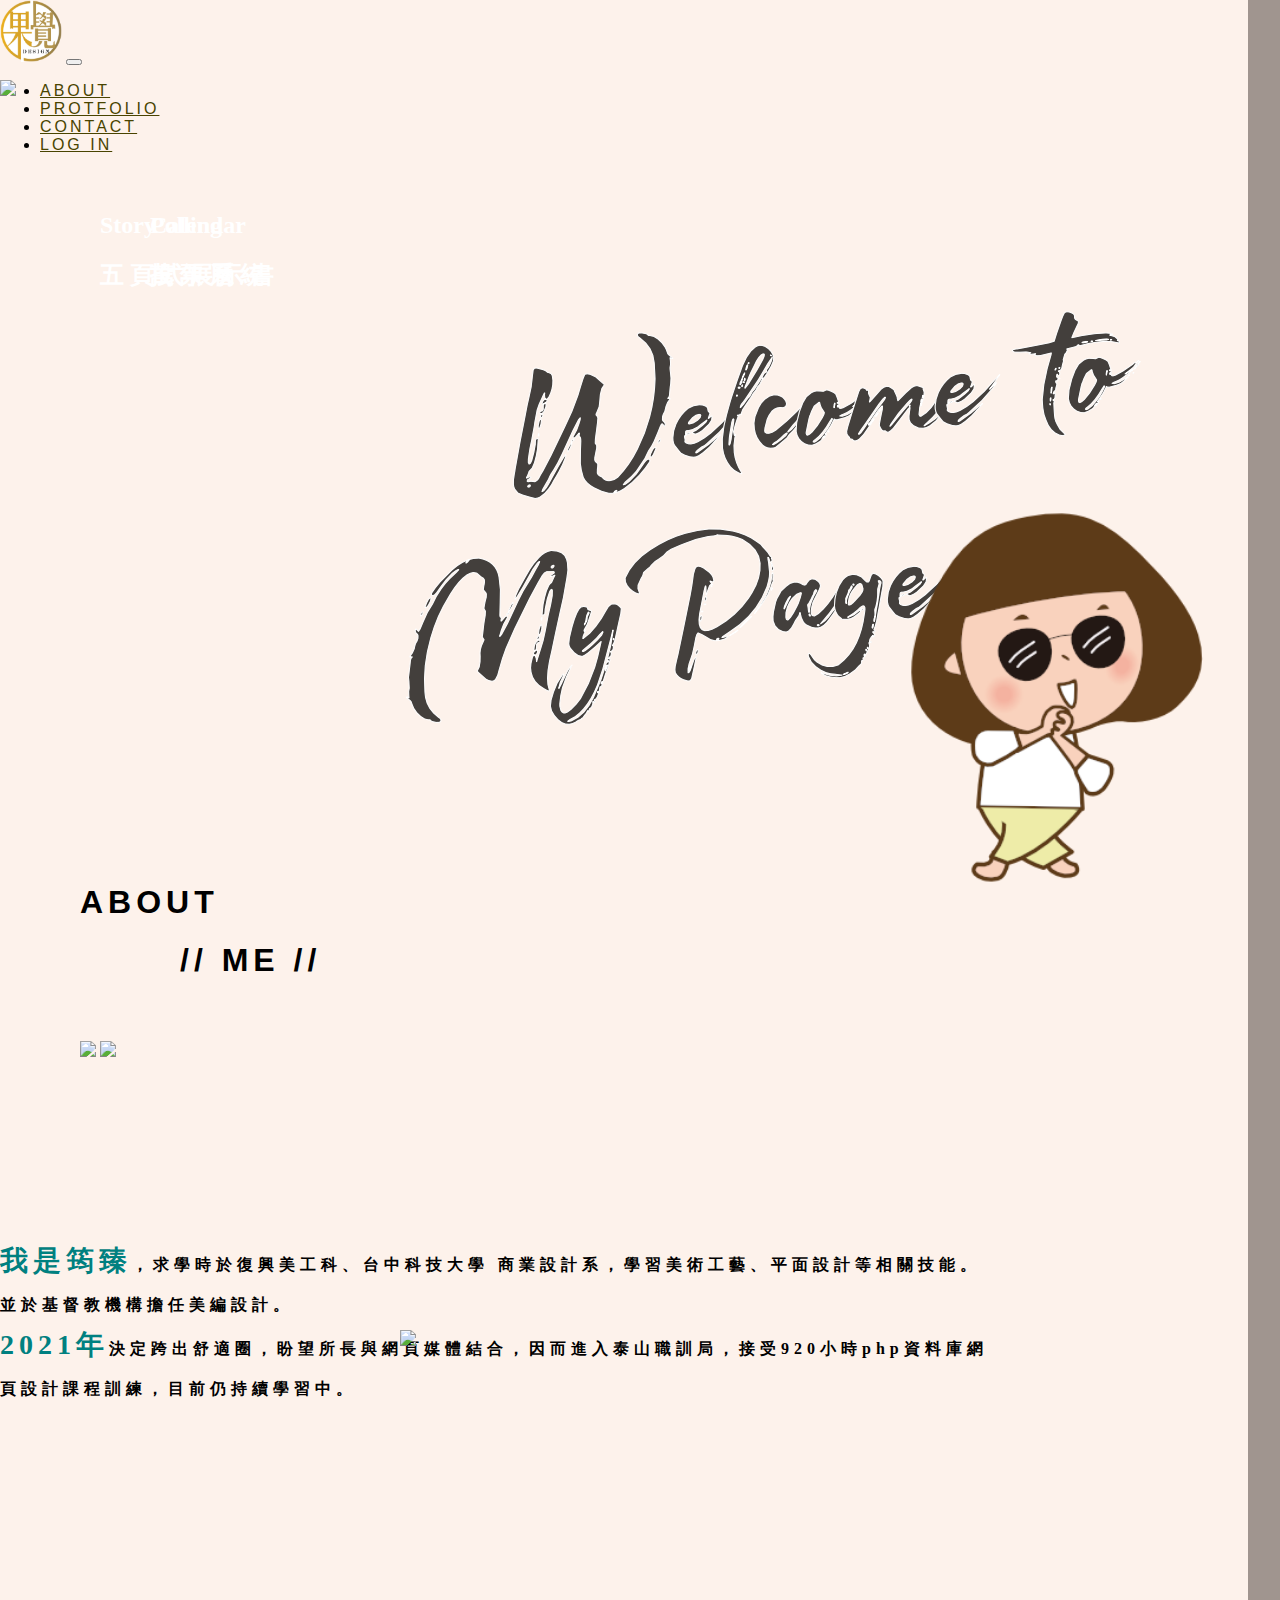
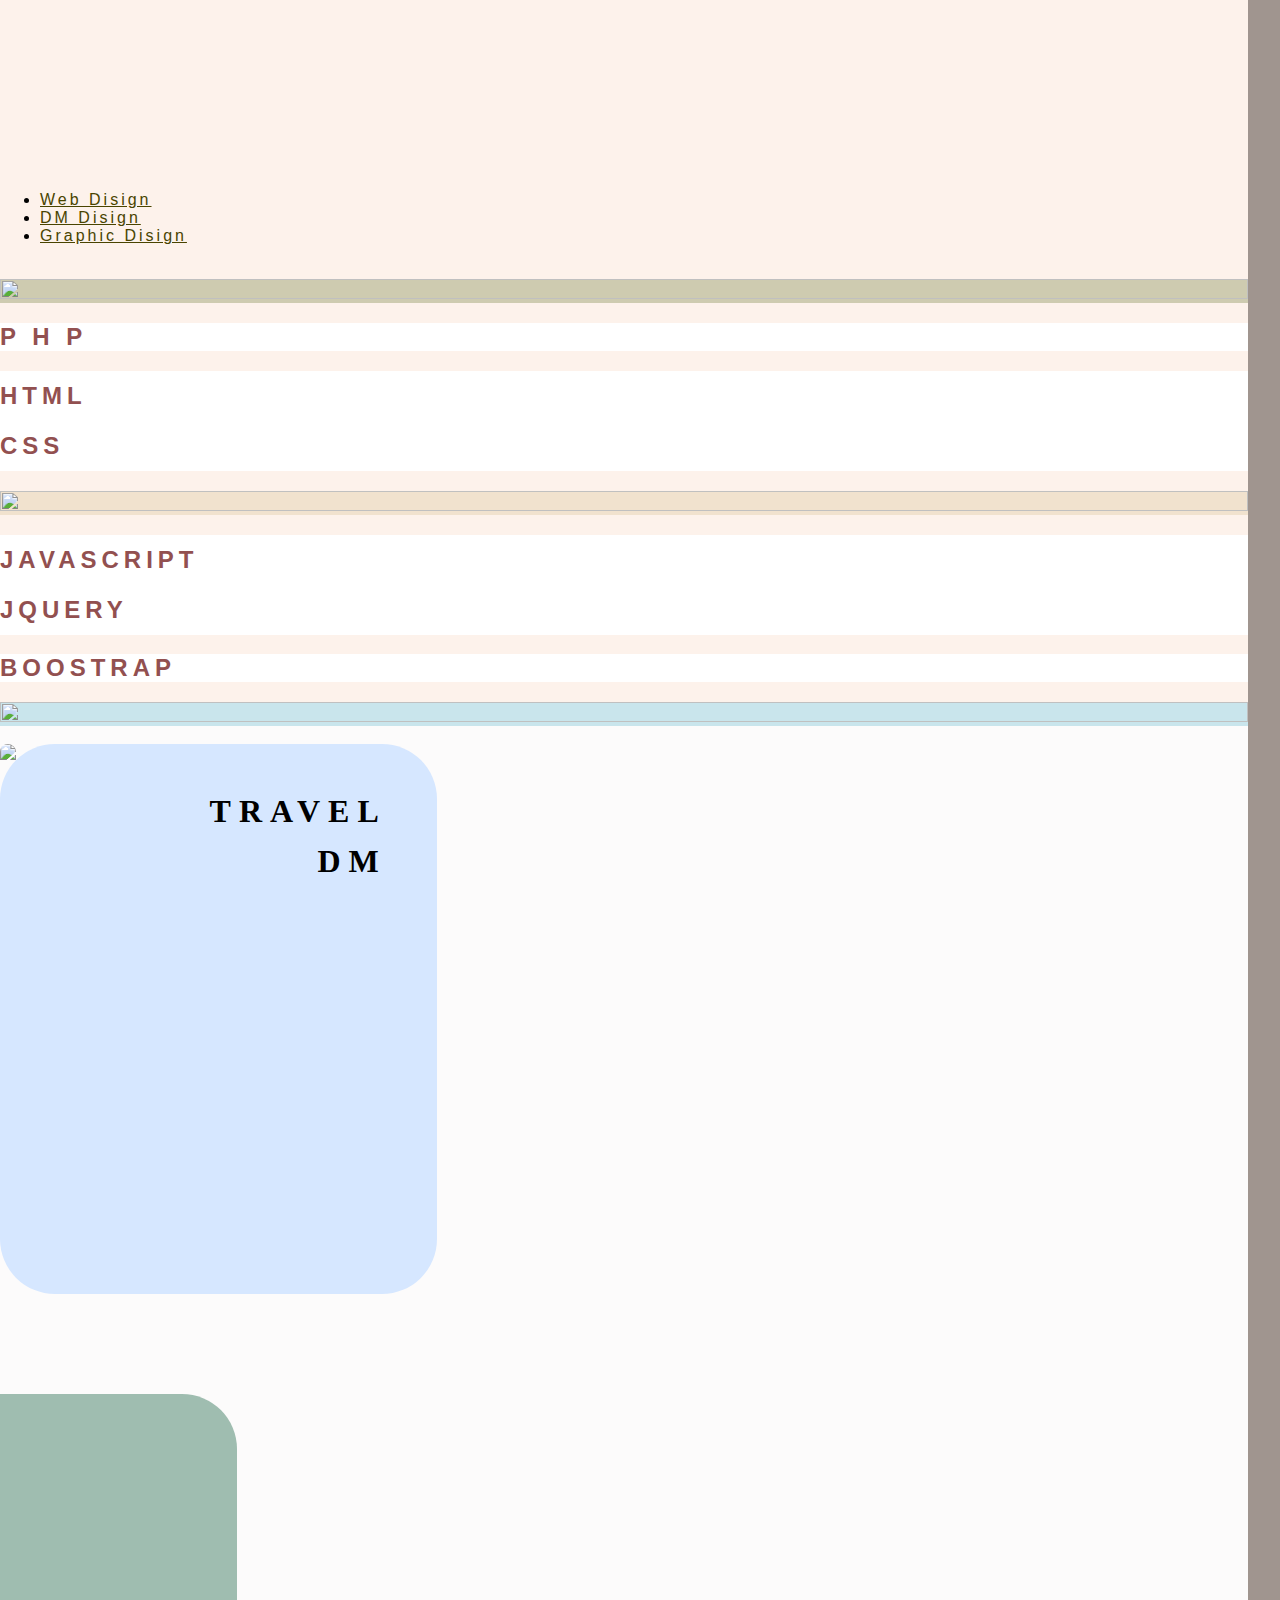
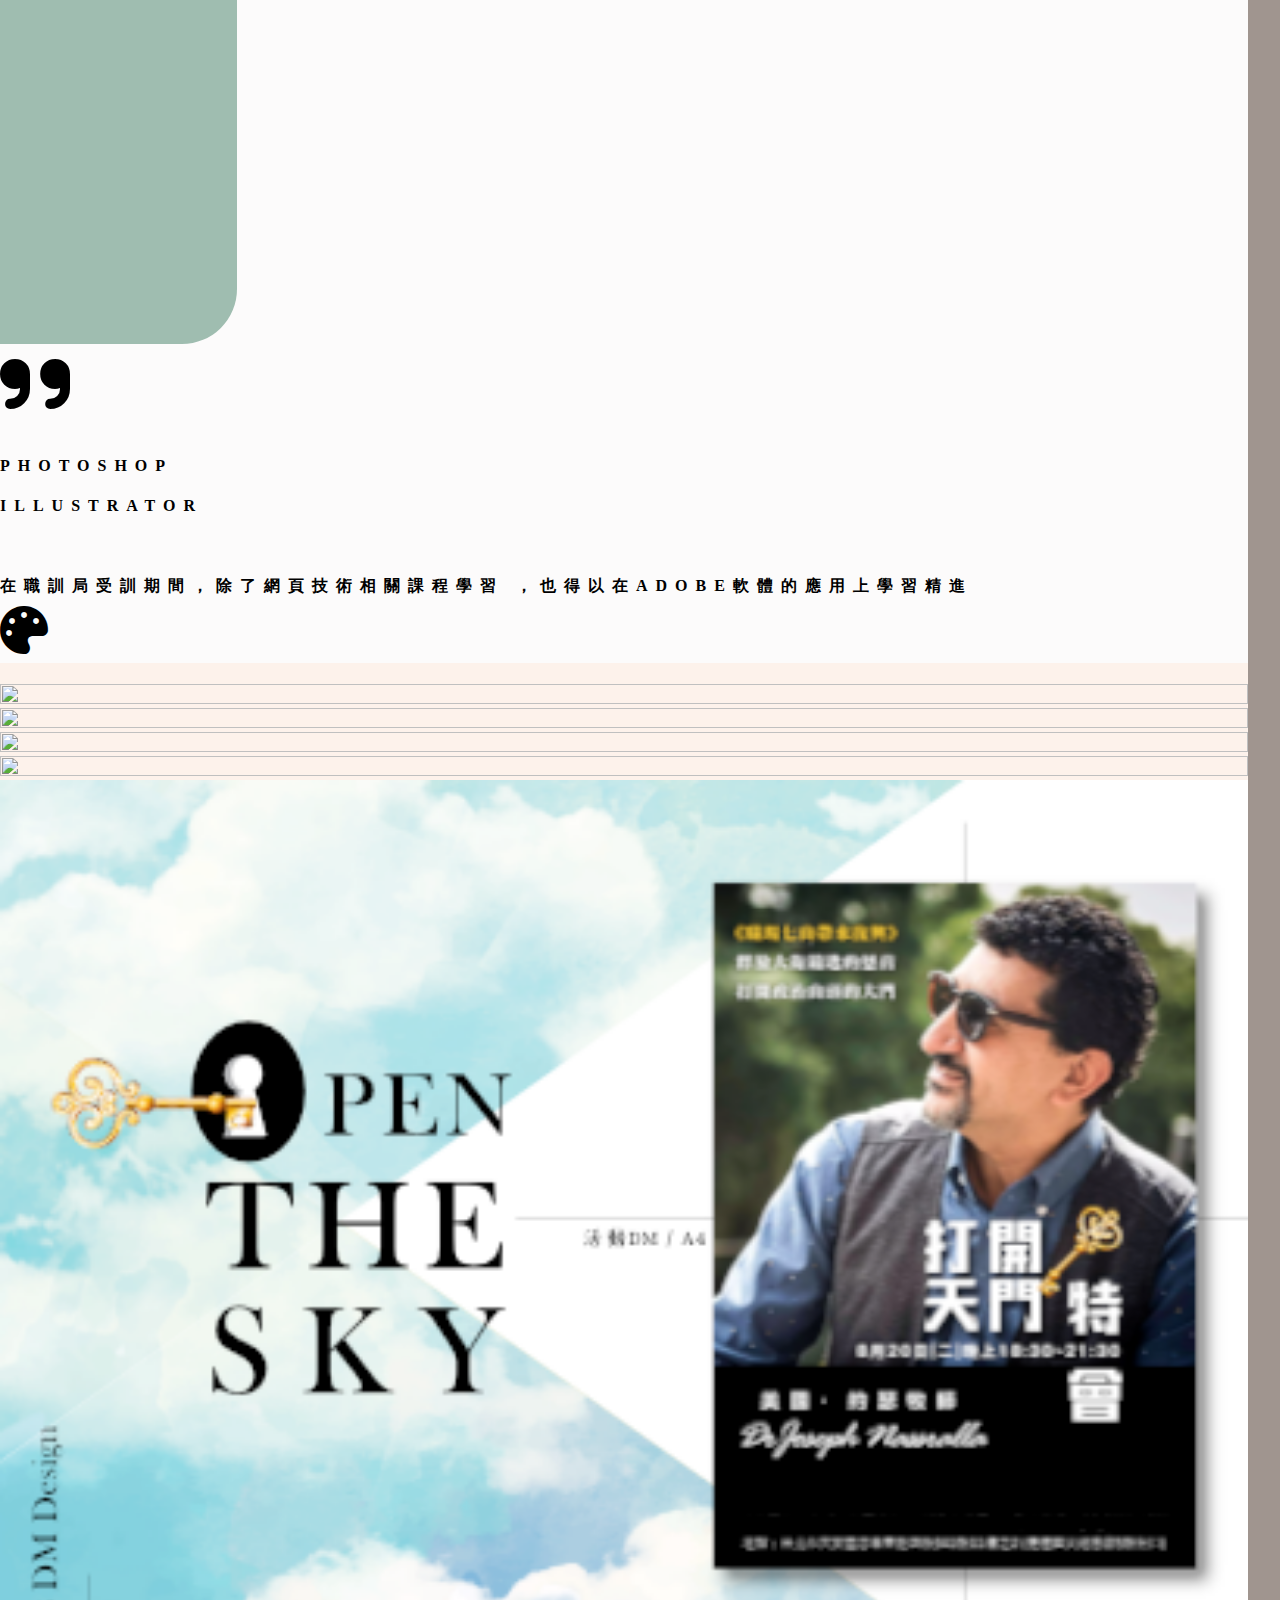
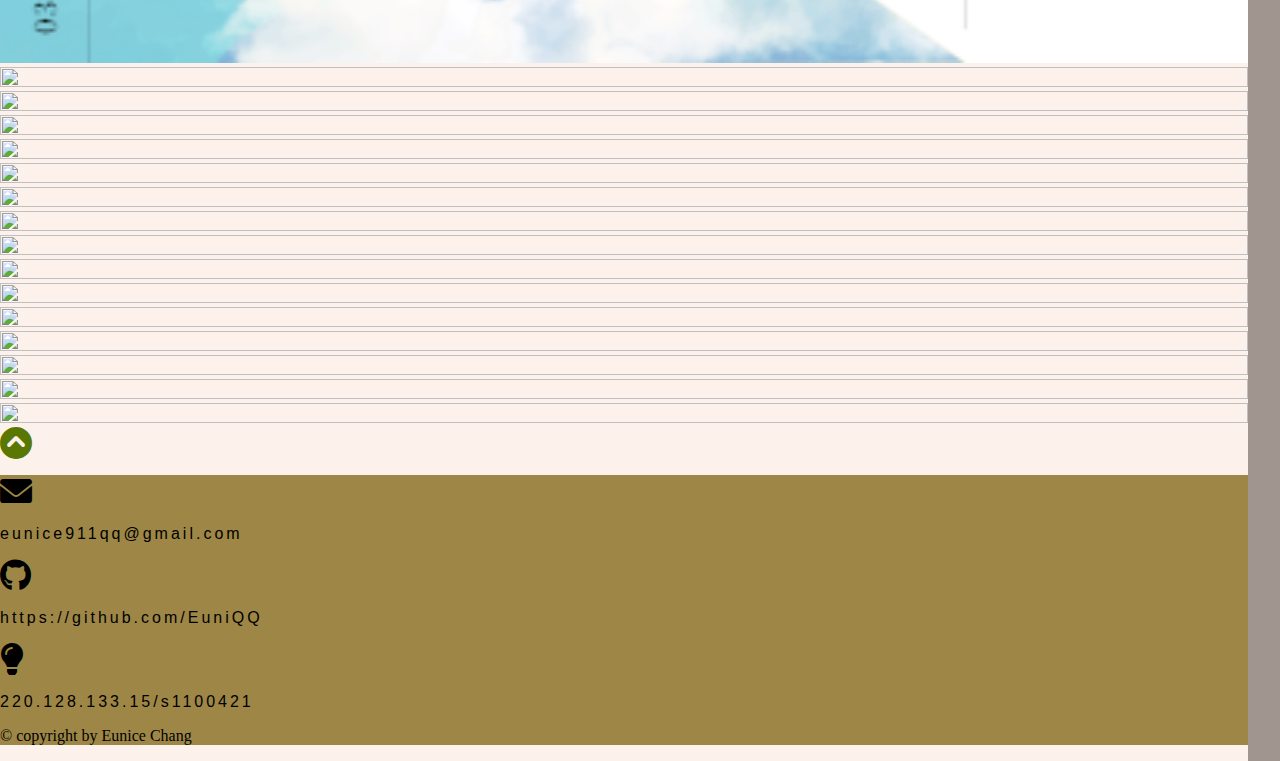
==== index.html @ 5f5f538f "增加class:d-none，改善未hover也會出現文字問題" ====
<!DOCTYPE html>
<html lang="en">

<head>
  <meta charset="UTF-8">
  <meta http-equiv="X-UA-Compatible" content="IE=edge">
  <meta name="viewport" content="width=device-width, initial-scale=1.0">
  <title>BSFEP</title>
  <link rel="stylesheet" href="https://cdn.jsdelivr.net/npm/bootstrap@4.6.1/dist/css/bootstrap.min.css"
    integrity="sha384-zCbKRCUGaJDkqS1kPbPd7TveP5iyJE0EjAuZQTgFLD2ylzuqKfdKlfG/eSrtxUkn" crossorigin="anonymous">
  <link rel="stylesheet" href="https://cdnjs.cloudflare.com/ajax/libs/font-awesome/6.0.0-beta2/css/all.min.css">
  <link rel="stylesheet" href="./style.css">
  <link rel="stylesheet" href="./login.html">

  <style>

  </style>
</head>

<body style="height:5000px;background-color: rgb(160, 149, 143);">
  <main class="mx-auto">
    <div class="container-fruid">
      <!-- nav -->

      <div class="row" id="top">
        <div class="col-12">
          <nav class="navbar navbar-expand-lg navbar-light bg-light" style="height:80px;">
            <img src="./image/logo.png" alt="logo" class="navbar-brand" style="width:5%;">
            <button class="navbar-toggler" type="button" data-toggle="collapse" data-target="#navbarNav"
              aria-controls="navbarNav" aria-expanded="false" aria-label="Toggle navigation">
              <span class="navbar-toggler-icon"></span>
            </button>
            <div class="collapse navbar-collapse" id="navbarNav">
              <ul class="navbar-nav ">
                <li class="nav-item">
                  <a class="nav-link mx-3" href="#aboutMe">ABOUT</a>
                </li>
                <li class="nav-item">
                  <a class="nav-link mx-3" href="#frotfolio">PROTFOLIO</a>
                </li>
                <li class="nav-item">

                  <a id="contect" class="nav-link mx-3" href="#contact">CONTACT</a>
                </li>
                <li class="nav-item">

                  <a class="nav-link mx-3" href="./login.html">LOG IN</a>
                </li>
              </ul>
            </div>
          </nav>
        </div>
      </div>
    </div>
    <!-- nav end -->

    <!-- top img -->
    <div class="container-fruid">
      <div class="row">
        <div class="col-12" style="position:relative; ;">


          <img src="./image/title-2.png" class="title">
          <img src="./image/euniQQ.png" ; style="z-index:1;position:absolute;bottom:-200px;right:-40px;width:35%">

          <img src="./image/bg.svg" style="z-index: 0;width:100%;position:absolute;left:0;">
          <div style="z-index:10;">

          </div>
        </div>
      </div>
    </div>
    <!-- top img end-->

    <!-- about-->
    <!-- 左半邊 -->
    <content class="container-fruid" id="aboutMe">
      <div class="row">
        <div class="col-lg-6 col-md-12 col-sm-12">
          <div style="margin-top:150px;position:relative;">
            <h1 class="aboutTitle" style="padding-left:80px;padding-top:50px">ABOUT</h1>
            <h1 class="aboutTitle" style="padding-left:180px;">// ME //</h1>
            <img src="./image/eunice.png" class="euniImg">
            <img src="./image/dec_3.png" class="aboutImg-3">
            <img src="./image/dec_2.png" class="aboutImg-2">
          </div>
        </div>

        <!-- 右半邊 -->
        <div class="introduce col-lg-6 col-md-12 col-sm-12 mx-auto" style="position:relative; ">
          <div class="textArea bg-white px-5 mx-auto">
            <h4 class="py-5   " style="letter-spacing:5px;line-height:40px;z-index:2; ">
              <strong style="color:teal;font-size:28px">我是筠臻</strong>，求學時於復興美工科、台中科技大學
              商業設計系，學習美術工藝、平面設計等相關技能。並於基督教機構擔任美編設計。<br>
               <strong style="color:teal;font-size:28px">2021年</strong>決定跨出舒適圈，盼望所長與網頁媒體結合，因而進入泰山職訓局，接受920小時php資料庫網頁設計課程訓練，目前仍持續學習中。
            </h4>
            <img src="./image/dec_1.png" class="aboutImg-1" style="z-index:1;">
          </div>
        </div>
      </div>
      </div>
    </content>

    <!--  about end-->


    <!-- Tabs -->
    <div>
      <ul id="frotfolio" class="nav nav-tabs justify-content-around " style='position:relative;z-index:2'>
        <!-- page-1 -->
        <li class="nav-item">
          <a class="nav-link active" data-toggle="tab" href="#page1">Web Disign</a>
          <!-- active是預設顯示頁，tab的a tag要加，下面tab-content的地方也要加 -->
        </li>

        <!-- page-2-products -->
        <li class="nav-item">
          <a class="nav-link" data-toggle="tab" href="#page2">DM Disign</a>
        </li>

        <!-- page-3-Graphic Disign -->
        <li class="nav-item">
          <a class="nav-link" data-toggle="tab" href="#page3">Graphic Disign</a>
        </li>

      </ul>
      <!-- Tabs end -->


      <content class="tab-content">
        <!-- frotfolio -->
        <!-- page 1 網頁設計 -->
        <div id="page1" class="container-fruid tab-pane active"><br>

          <div class="row">
            <!-- 第一層 -->
            <div class="col-md-4 col-sm-6 p-0 ">
              <a href="http://220.128.133.15/s1100421/calendar/index.php?">
                <h2 class="imgTitle text-center font-weight-bold mx-auto d-none">Calendar <br>萬 年 曆</h2>
                <img src="./image/calendar.png" class="imgDark ptfloImg" style="background-color:rgb(206, 203, 176)">
              </a>
            </div>
            <div class="pfloText col-md-4 col-sm-6 p-0 d-flex align-items-center justify-content-center">
              <h2 class="text-center font-weight-bold ">P H P</h3>
            </div>
            <div class="col-md-4 col-sm-0 p-0" style="background-color:rgb(240, 234, 222);">

            </div>
          </div>

          <div class="row">
            <!-- 第二層 -->
            <div class="pfloText col-md-4 col-sm-6 p-0 d-flex align-items-center justify-content-center">
              <h2 class=" text-left font-weight-bold" style="line-height: 50px;">HTML<br>CSS</h2>
            </div>
            <div class="col-md-4 col-sm-6 p-0 ">
              <a href="http://220.128.133.15/s1100421/polling/index.php">
                <h2 class="imgTitle text-center font-weight-bold d-none">Polling<br>投 票 系 統</h2>
                <img src="./image/polling.png" class="imgDark ptfloImg">
              </a>
            </div>
            <div class="pfloText col-md-4 col-sm-6 p-0 d-flex align-items-center justify-content-center">
              <h2 class=" text-right font-weight-bold" style="line-height: 50px;">JAVASCRIPT<br>JQUERY
              </h2>
            </div>
          </div>
      </content>

      <div class="row  ">
        <!-- 第三層 -->
        <div class="col-md-4 col-sm-12 p-0" style="background-color:#e1e2b5;"></div>

        <div class="pfloText col-md-4 col-sm-6 p-0 d-flex align-items-center justify-content-center">
          <h2 class="text-center font-weight-bold ">BOOSTRAP</h2>
        </div>

        <div class="col-md-4 col-sm-6 p-0" style="background-color:rgb(255, 255, 255);">
          <a href="http://220.128.133.15/s1100421/story/index.php?page=1&language=Chinese">
            <h2 class="imgTitle text-center font-weight-bold d-none" style="left: 100px;">Story<br>五 頁 式 展 示 書</h2>
            <img src="./image/story.png" class="imgDark ptfloImg" style="background-color:rgb(201, 229, 236)">
          </a>
        </div>
      </div>
    </div>

    <!-- page 1 網頁設計 end-->




    <!--page 2 影像課DM -->
    <div id="page2" class="container-fruid tab-pane fabe py-5" style="background-color: rgb(252, 251, 251);"><br>
      <div class="row" style="justify-content:space-evenly;">

        <div id="psImg-1" class="col-lg-3 col-md-6 col-sm-12 p-0 ">
          <a href="http://220.128.133.15/s1100421/travel_DM.jpg">
            <img src="./image/travelDM.png" style="width:100%;border-radius: 55px  55px 0 0 ;">
          </a>
          <h3 class="ps1text mt-2 p-5">TRAVEL <br>DM </h3>
        </div>


        <!-- <h1>2022</h1> -->
        <div id="psImg-2" class=" col-lg-3 col-md-6 col-sm-12 p-0 md-5" style="overflow: hidden;">
          <a href="http://220.128.133.15/s1100421/2022_calendar.jpg">
            <img src="./image/2022calendar.png" style="width:100%;margin-bottom:0px;">
            <h4 class="text-white mt-3 mx-5 ">2 0 2 2 <br> C A L E N D A R</h4>
          </a>
        </div>

        <div id="psImg-3" class="col-lg-3 col-md-6 col-sm-12">
          <i class="fas fa-quote-right fa-5x" mb-2></i>
          <h4 style="letter-spacing: 8px;line-height: 40px;">PHOTOSHOP <br>ILLUSTRATOR <br><br>在職訓局受訓期間，除了網頁技術相關課程學習
            ，也得以在ADOBE軟體的應用上學習精進<br><i class="fas fa-palette fa-3x float-right"></i></h4>
        </div>

      </div>
    </div>
    <!-- page 2 end -->


    <!-- page 3 -->
    <!-- 第一排 -->

    <div id="page3" class="container-gruid tab-pane fabe">
      <div class="row">
        <div class="col-lg-3 col-md-4 col-sm-6 mt-5 mx-auto">
          <a data-fancybox="gallery" href="./image/0_lg.jpg"><img src="./image/0.png" class="p3Img"></a>
        </div>

        <div class="col-lg-3 col-md-4 col-sm-6 mt-5 mx-auto">
          <a data-fancybox="gallery" href="./image/1_lg.png"><img src="./image/1.png" class="p3Img"></a>
        </div>

        <div class="col-lg-3 col-md-4 col-sm-6 mt-5 mx-auto">
          <a data-fancybox="gallery" href="./image/2_lg.png"><img src="./image/2.png" class="p3Img"></a>
        </div>

        <div class="col-lg-3 col-md-4 col-sm-6 mt-5 mx-auto">
          <a data-fancybox="gallery" href="./image/3_lg.png"><img src="./image/3.png" class="p3Img"></a>
        </div>

        <!-- 第二排 -->
        <div class="col-lg-3 col-md-4 col-sm-6 mt-5 mx-auto">
          <a data-fancybox="gallery" href="./image/4(2)_lg.png"><img src="./image/4(2).png" class="p3Img"></a>
        </div>

        <div class="col-lg-3 col-md-4 col-sm-6 mt-5 mx-auto">
          <a data-fancybox="gallery" href="./image/4_lg.png"><img src="./image/4.png" class="p3Img"></a>
        </div>


        <div class="col-lg-3 col-md-4 col-sm-6 mt-5 mx-auto">
          <a data-fancybox="gallery" href="./image/4-3_lg.png"><img src="./image/4-3.png" class="p3Img"></a>
        </div>

        <div class="col-lg-3 col-md-4 col-sm-6 mt-5 mx-auto">
          <a data-fancybox="gallery" href="./image/4-4_lg.png"><img src="./image/4-4.png" class="p3Img"></a>
        </div>

        <!-- 第三排 -->
        <div class="col-lg-3 col-md-4 col-sm-6 mt-5 mx-auto">
          <a data-fancybox="gallery" href="./image/5_lg.png"><img src="./image/5.png" class="p3Img"></a>
        </div>


        <div class="col-lg-3 col-md-4 col-sm-6 mt-5 mx-auto">
          <a data-fancybox="gallery" href="./image/6_lg.png"><img src="./image/6.png" class="p3Img"></a>
        </div>


        <div class="col-lg-3 col-md-4 col-sm-6 mt-5 mx-auto">
          <a data-fancybox="gallery" href="./image/7_lg.png"><img src="./image/7.png" class="p3Img"></a>
        </div>


        <div class="col-lg-3 col-md-4 col-sm-6 mt-5 mx-auto">
          <a data-fancybox="gallery" href="./image/8_lg.png"><img src="./image/8.png" class="p3Img"></a>
        </div>

        <!-- 第四排 -->

        <div class="col-lg-3 col-md-4 col-sm-6 mt-5 mx-auto">
          <a data-fancybox="gallery" href="./image/9_lg.png"><img src="./image/9.png" class="p3Img"></a>
        </div>


        <div class="col-lg-3 col-md-4 col-sm-6 mt-5 mx-auto">
          <a data-fancybox="gallery" href="./image/10_lg.png"><img src="./image/10.png" class="p3Img"></a>
        </div>


        <div class="col-lg-3 col-md-4 col-sm-6 mt-5 mx-auto">
          <a data-fancybox="gallery" href="./image/11_lg.png"><img src="./image/11.png" class="p3Img"></a>
        </div>

        <!-- 第五排 -->
        <div class="col-lg-3 col-md-4 col-sm-6 mt-5 mx-auto">
          <a data-fancybox="gallery" href="./image/12_lg.png"><img src="./image/12.png" class="p3Img"></a>
        </div>

        <div class="col-lg-3 col-md-4 col-sm-6 mt-5 mx-auto">
          <a data-fancybox="gallery" href="./image/13_lg.png"><img src="./image/13.png" class="p3Img"></a>
        </div>

        <div class="col-lg-3 col-md-4 col-sm-6 mt-5 mx-auto">
          <a data-fancybox="gallery" href="./image/14_lg.png"><img src="./image/14.png" class="p3Img"></a>
        </div>

        <div class="col-lg-3 col-md-4 col-sm-6 mt-5 mx-auto">
          <a data-fancybox="gallery" href="./image/15_lg.png"><img src="./image/15.png" class="p3Img"></a>
        </div>

        <div class="col-lg-3 col-md-4 col-sm-6 mt-5 mx-auto">
          <a data-fancybox="gallery" href="./image/16_lg.png"><img src="./image/16.png" class="p3Img"></a>
        </div>

      </div>
    </div>

    <!-- page3 end -->
    </div>
    <!-- top button -->
    <div class="container">
      <div class="row">
        <a href="#top" class="col-12 text-center font-weight-bold mt-5"
          style="text-align:center;color:rgb(90, 120, 1)"><i class="arrow fas fa-chevron-circle-up fa-2x"></i></a>

      </div>
    </div>
    <!-- top button end -->


    <!-- footer -->

    <footer id="contact" class="row mt-5 pt-5 text-white" style="background-color:rgb(158, 135, 70)">


      <div class="contactIfo text-center col-lg-4 ">
        <p><i class="fas fa-envelope fa-2x"></i><br><br>eunice911qq@gmail.com</p>
      </div>

      <div class="contactIfo text-center col-lg-4">
        <p><i class="fab fa-github fa-2x"></i><br><br>https://github.com/EuniQQ</p>
      </div>

      <div class="contactIfo text-center col-lg-4">
        <p><i class="fas fa-lightbulb fa-2x"></i><br><br>220.128.133.15/s1100421</p>
      </div>

      <!-- copyright -->
      <div class="col-12 mt-5 py-2 ">
        <p class=" text-center ">&copy; copyright by Eunice Chang</p>
      </div>
      <!-- </div> -->
    </footer>

    <!-- 燈箱效果 -->
    <script src="//code.jquery.com/jquery-3.3.1.min.js"></script>
    <link rel="stylesheet" href="https://cdn.jsdelivr.net/gh/fancyapps/fancybox@3.5.7/dist/jquery.fancybox.min.css" />
    <script src="https://cdn.jsdelivr.net/gh/fancyapps/fancybox@3.5.7/dist/jquery.fancybox.min.js"></script>

    <script src="https://cdn.jsdelivr.net/npm/jquery@3.5.1/dist/jquery.slim.min.js"
      integrity="sha384-DfXdz2htPH0lsSSs5nCTpuj/zy4C+OGpamoFVy38MVBnE+IbbVYUew+OrCXaRkfj"
      crossorigin="anonymous"></script>
    <script src="https://cdn.jsdelivr.net/npm/popper.js@1.16.1/dist/umd/popper.min.js"
      integrity="sha384-9/reFTGAW83EW2RDu2S0VKaIzap3H66lZH81PoYlFhbGU+6BZp6G7niu735Sk7lN"
      crossorigin="anonymous"></script>
    <script src="https://cdn.jsdelivr.net/npm/bootstrap@4.6.1/dist/js/bootstrap.min.js"
      integrity="sha384-VHvPCCyXqtD5DqJeNxl2dtTyhF78xXNXdkwX1CZeRusQfRKp+tA7hAShOK/B/fQ2"
      crossorigin="anonymous"></script>

    <script>

      $(document).ready(function () {
        $(".nav-tabs a").click(function () {
          $(this).tab('show');
        });

        $(".nav-link").on('click', function () {
          $('a').removeClass('active');
          $(this).addClass('active');
        })


        $('.imgDark').on('mouseover', function () {
          $(this).siblings('.imgTitle').removeClass('d-none');
          $(this).siblings('.imgTitle').addClass('d-1');
        })

        $(".imgDark").on("mouseout", function () {
          $(this).siblings('.imgTitle').addClass('d-none');
          $(this).siblings('.imgTitle').removeClass('d-1');
        })

        

        // const psImages = [
        //   { "id": "1", "src": "./image/0.png", },
        //   { "id": "2", "src": "./image/1.png", },
        //   { "id": "3", "src": "./image/2.png", },
        //   { "id": "4", "src": "./image/3.png", },
        //   { "id": "5", "src": "./image/4.png", },
        //   { "id": "6", "src": "./image/5.png", },
        //   { "id": "7", "src": "./image/6.png", },
        //   { "id": "8", "src": "./image/7.png", },
        //   { "id": "9", "src": "./image/8.png", },
        //   { "id": "10", "src": "./image/9.png", },
        //   { "id": "11", "src": "./image/10.png", },
        //   { "id": "12", "src": "./image/11.png", },
        //   { "id": "13", "src": "./image/12.png", },
        //   { "id": "14", "src": "./image/13.png", },
        //   { "id": "15", "src": "./image/14.png", },
        //   { "id": "16", "src": "./image/15.png", },
        //   { "id": "17", "src": "./image/16.png", },
        //   { "id": "18", "src": "./image/17.png", },
        //   { "id": "19", "src": "./image/18.png", },
        // ]



      });









    </script>
  </main>
</body>

</html>
---- style.css ----
body {
  margin: 0;
  background-color: rgb(160, 149, 143);
  width: 1920px;
  height: 5000px
}

main {
  margin: 0;
  width: 65%;
  height: auto;
  box-sizing: border-box;
  overflow: hidden;
  background-color: rgb(253, 242, 235);
}

/* nav */

.nav-link {
  font-family: 'Inter', sans-serif;
  color: rgb(73, 68, 0);
  letter-spacing: 3px;
}

/* top img */
.title {
  position: relative;
  z-index: 1;
  right: -400px;
  bottom: -50px;
  animation: mymove 2s;
  /* animation-delay: 5s; */
  animation-direction: alternate-reverse;
  animation-iteration-count: 3;
}


@keyframes mymove {
  from {
    left: 400px;
  }

  to {
    left: 900px;
  }
}



/* about */
/* 左半邊 */
.aboutTitle {
  font-family: 'Inter', sans-serif;
  letter-spacing: 5px;
  font-weight: bolder;
}

.euniImg {
  margin-left: 80px;
  margin-top: 40px;

}

.aboutImg-2 {
  position: absolute;
  left: -100px;
  top: 50px;
  width: 30%;
  animation: rotation 8s infinite linear;
}

@keyframes rotation {
  from {
    transform: rotate(0deg);
  }

  to {
    transform: rotate(359deg);
  }
}

.aboutImg-3 {
  left: 500px;
  top: -300px;
  /* animation: rotation 8s infinite linear; */
}

/* 右半邊 */
.introduce {
  margin-top: 300px;
}

.textArea {
  border-radius: 20%;
  height: 500px;
  width: 80%;
  margin-top: -120px;
  margin-bottom: 50px;
  z-index: 2;
}

.aboutImg-1 {
  position: relative;
  right: -400px;
  top: -100px;
  width: 50%;
  z-index: 1;
  animation: rotation 15s infinite linear;
}

/* protfolio */
.pfloText {
  font-family: 'Inter', sans-serif;
  color: rgb(146, 80, 80);
  letter-spacing: 5px;
  background-color: white;
}

.pfloText:hover {
  background-color: rgb(214, 204, 55);
  color:white;
}

.pfloImg {
  width: 100%;
  height: 100%;
}


.imgDark {
  width: 100%;
  height: 100%;
  background-color: rgb(241, 226, 206);
}

.imgDark:hover {
  /* 明度降低 */
  -webkit-filter: brightness(.4);

}

/* protfolio-web */
.imgTitle {
  position: absolute;
  left: 150px;
  top: 180px;
  z-index: 1;
  color: white;
  line-height: 50px;
}


/* protfolio-ps */
#psImg-1,
#psImg-2 {
  border-radius: 55px;
  width: 35%;
  height: 550px;
  background-color: rgb(214, 231, 255);
}

#psImg-2 {
  margin-top: 100px;
  background-color: rgb(159, 189, 176);
  margin-left: -200px;
}

.ps1text {
  position: relative;
  left: -50px;
  bottom: 10px;
  z-index: 1;
  font-size: xx-large;
  line-height: 50px;
  letter-spacing: 8px;
  text-align: end;
}


/* 平面設計 */
.p3Img {
  /* border:1px solid red; */
  width: 100%;
  height: 100%;
}

.arrow:hover {
  animation: swing 1s 0;
}

@keyframes swing {
  15% {
    transform: translateX(5px);
  }

  40% {
    transform: translateX(-5px);
  }

  65% {
    transform: translateX(2px);
  }

  85% {
    transform: translateX(-2px);
  }
}

/* footer */
.contactIfo {
  font-family: 'Inter', sans-serif;
  letter-spacing: 3px;
}

/* logIn */
.logInText {
  font-family: 'Inter', sans-serif;
  letter-spacing: 8px;
  font-weight: bolder;

}
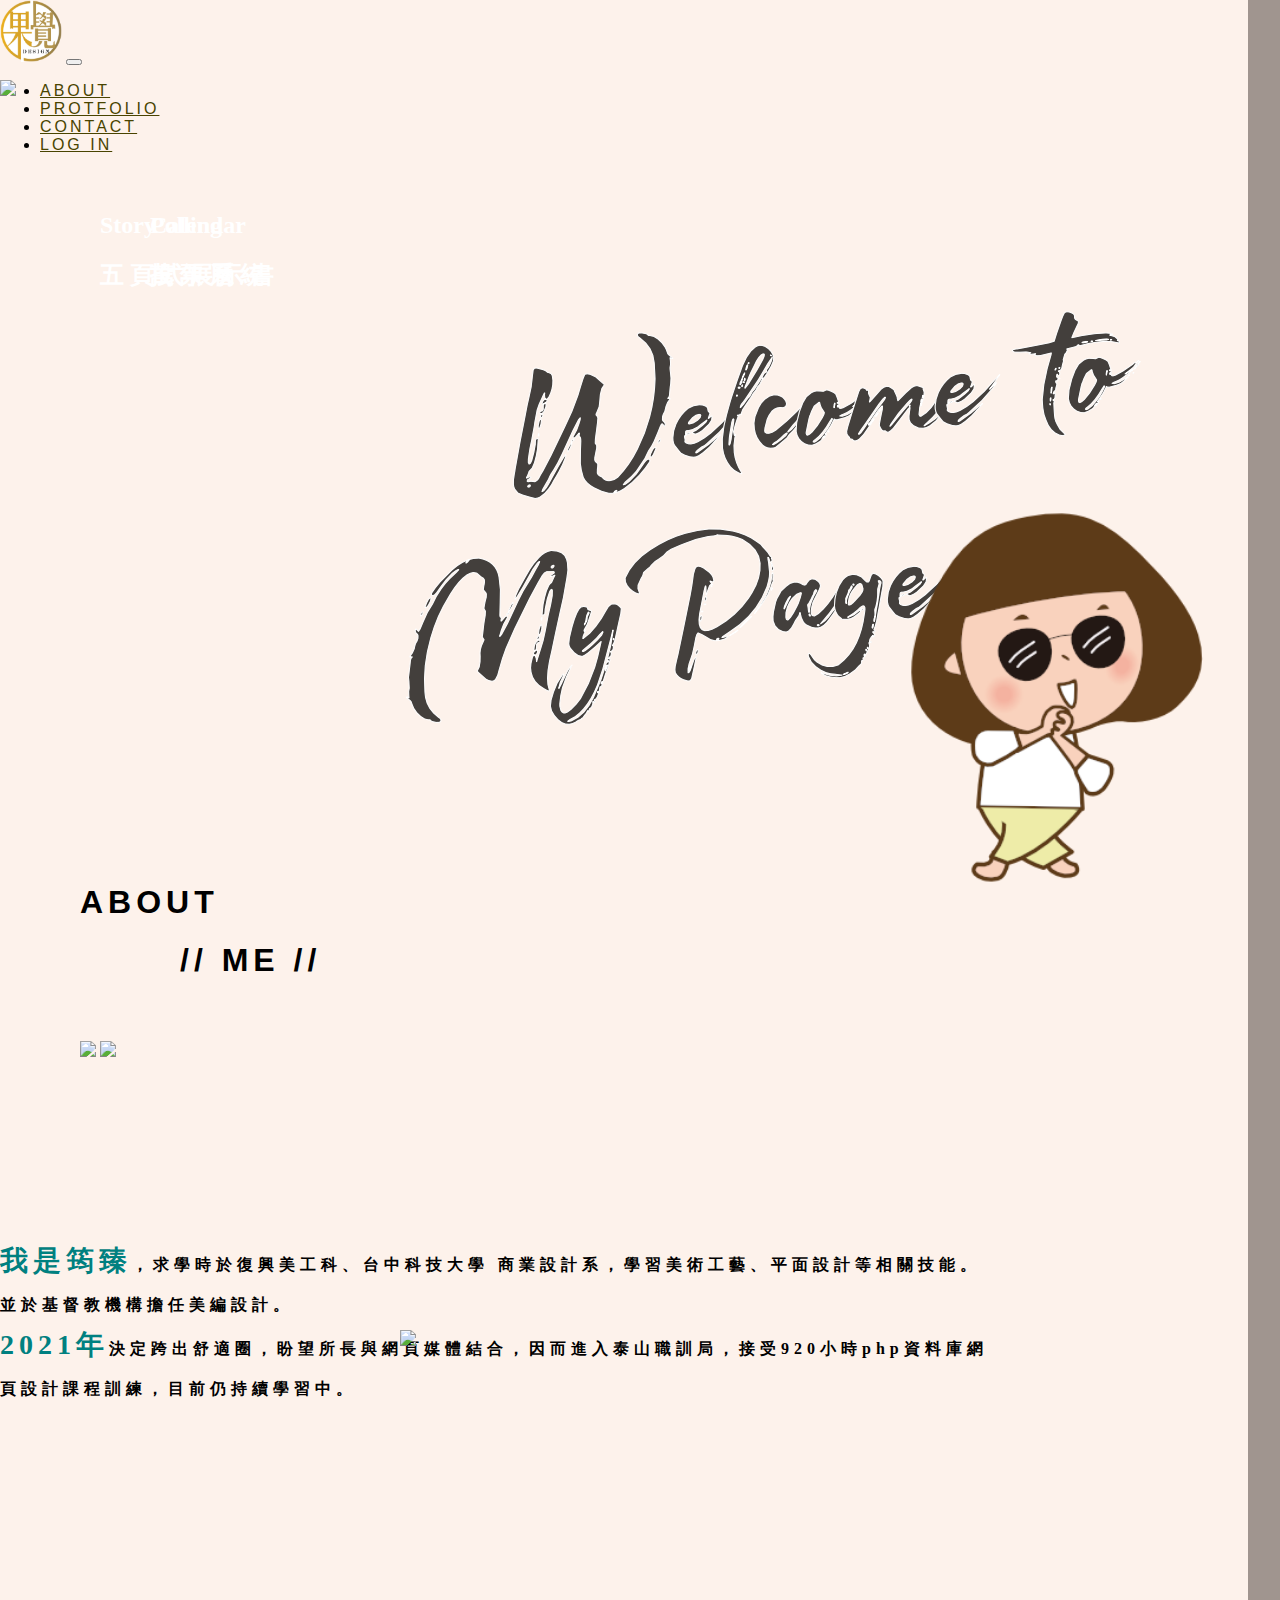
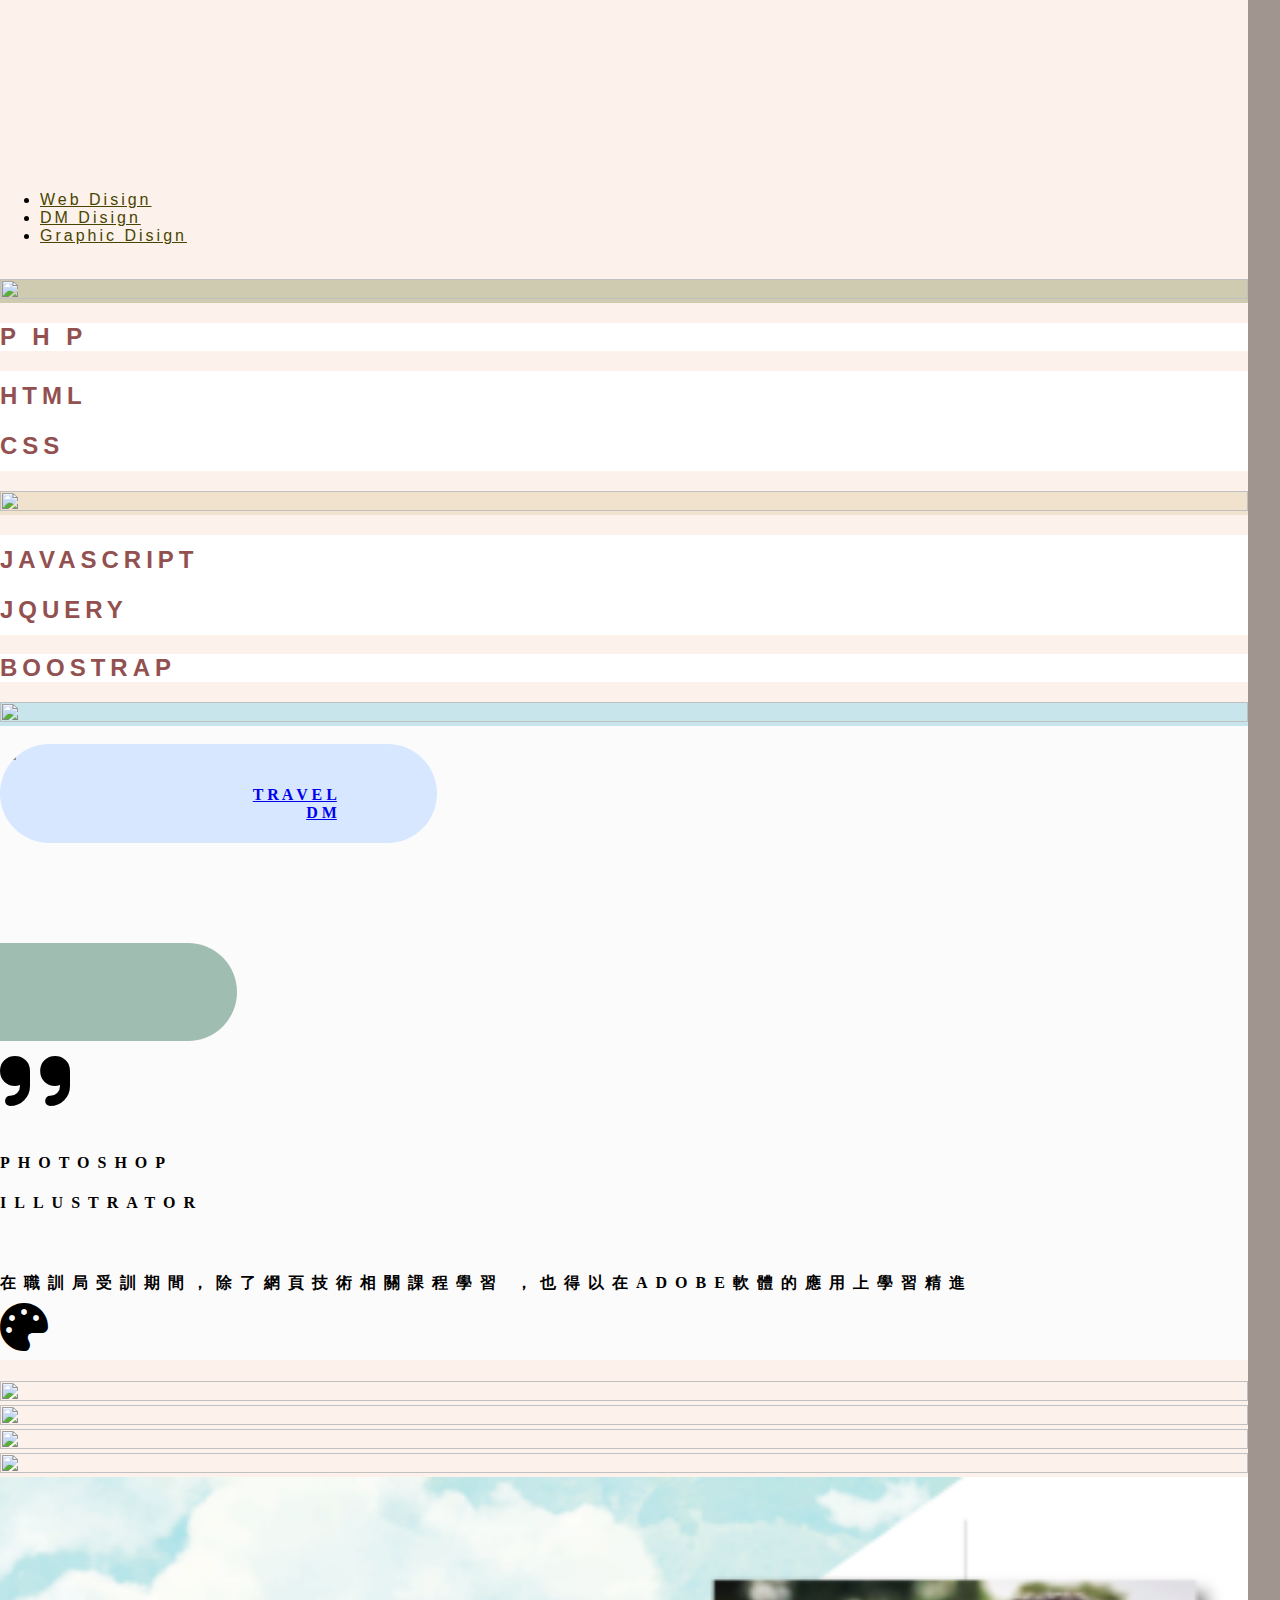
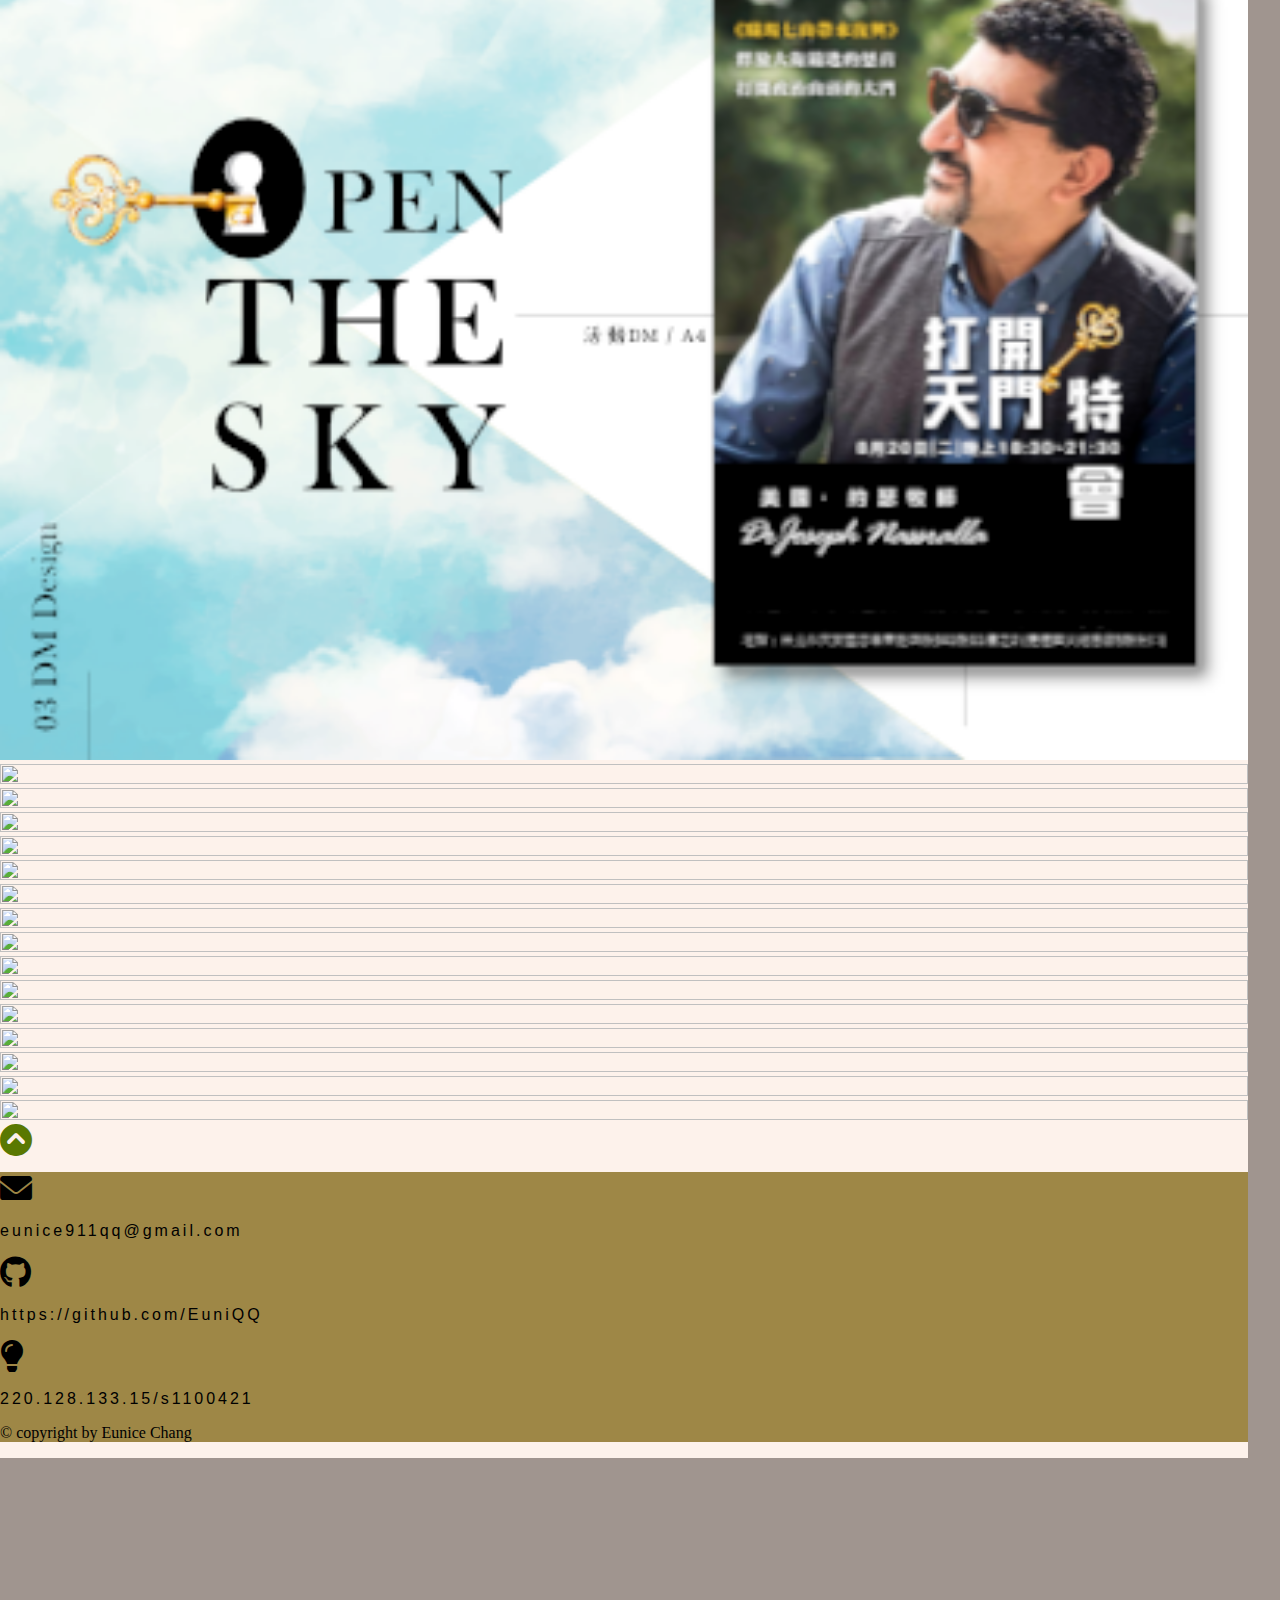
==== commit 21a6161f: "調整第二頁影像課DM版面RWD" ====
--- a/index.html
+++ b/index.html
@@ -74,7 +74,7 @@
 
     <!-- about-->
     <!-- 左半邊 -->
-    <content class="container-fruid" id="aboutMe">
+    <content class="container" id="aboutMe">
       <div class="row">
         <div class="col-lg-6 col-md-12 col-sm-12">
           <div style="margin-top:150px;position:relative;">
@@ -92,7 +92,8 @@
             <h4 class="py-5   " style="letter-spacing:5px;line-height:40px;z-index:2; ">
               <strong style="color:teal;font-size:28px">我是筠臻</strong>，求學時於復興美工科、台中科技大學
               商業設計系，學習美術工藝、平面設計等相關技能。並於基督教機構擔任美編設計。<br>
-               <strong style="color:teal;font-size:28px">2021年</strong>決定跨出舒適圈，盼望所長與網頁媒體結合，因而進入泰山職訓局，接受920小時php資料庫網頁設計課程訓練，目前仍持續學習中。
+              <strong
+                style="color:teal;font-size:28px">2021年</strong>決定跨出舒適圈，盼望所長與網頁媒體結合，因而進入泰山職訓局，接受920小時php資料庫網頁設計課程訓練，目前仍持續學習中。
             </h4>
             <img src="./image/dec_1.png" class="aboutImg-1" style="z-index:1;">
           </div>
@@ -192,23 +193,25 @@
     <div id="page2" class="container-fruid tab-pane fabe py-5" style="background-color: rgb(252, 251, 251);"><br>
       <div class="row" style="justify-content:space-evenly;">
 
-        <div id="psImg-1" class="col-lg-3 col-md-6 col-sm-12 p-0 ">
+        <!-- 旅遊DM -->
+        <div id="psImg-1" class="col-lg-3 col-md-3 col-sm-3 p-0 ">
           <a href="http://220.128.133.15/s1100421/travel_DM.jpg">
-            <img src="./image/travelDM.png" style="width:100%;border-radius: 55px  55px 0 0 ;">
+            <img src="./image/travelDM.png" style="width:100%;">
+            <!-- <h4 class="ps1text mt-2 p-5">TRAVEL <br>DM </h4> -->
+            <h4 class="ps1text text-white mt-3">T R A V E L <br> D M </h4>
           </a>
-          <h3 class="ps1text mt-2 p-5">TRAVEL <br>DM </h3>
-        </div>
-
-
-        <!-- <h1>2022</h1> -->
-        <div id="psImg-2" class=" col-lg-3 col-md-6 col-sm-12 p-0 md-5" style="overflow: hidden;">
+        </div>
+
+        <!-- 2022年曆 -->
+        <div id="psImg-2" class=" col-lg-3 col-md-3 col-sm-3 p-0">
           <a href="http://220.128.133.15/s1100421/2022_calendar.jpg">
             <img src="./image/2022calendar.png" style="width:100%;margin-bottom:0px;">
             <h4 class="text-white mt-3 mx-5 ">2 0 2 2 <br> C A L E N D A R</h4>
           </a>
         </div>
 
-        <div id="psImg-3" class="col-lg-3 col-md-6 col-sm-12">
+        <!-- p2文字說明 -->
+        <div id="psImg-3" class="col-lg-3 col-md-4 col-sm-8">
           <i class="fas fa-quote-right fa-5x" mb-2></i>
           <h4 style="letter-spacing: 8px;line-height: 40px;">PHOTOSHOP <br>ILLUSTRATOR <br><br>在職訓局受訓期間，除了網頁技術相關課程學習
             ，也得以在ADOBE軟體的應用上學習精進<br><i class="fas fa-palette fa-3x float-right"></i></h4>
@@ -393,7 +396,7 @@
           $(this).siblings('.imgTitle').removeClass('d-1');
         })
 
-        
+
 
         // const psImages = [
         //   { "id": "1", "src": "./image/0.png", },
--- a/style.css
+++ b/style.css
@@ -155,8 +155,10 @@
 #psImg-2 {
   border-radius: 55px;
   width: 35%;
-  height: 550px;
+  /* height: 550px; */
+  height: 140%;
   background-color: rgb(214, 231, 255);
+  overflow: hidden;
 }
 
 #psImg-2 {
@@ -167,12 +169,7 @@
 
 .ps1text {
   position: relative;
-  left: -50px;
-  bottom: 10px;
-  z-index: 1;
-  font-size: xx-large;
-  line-height: 50px;
-  letter-spacing: 8px;
+  right: 100px;
   text-align: end;
 }
 
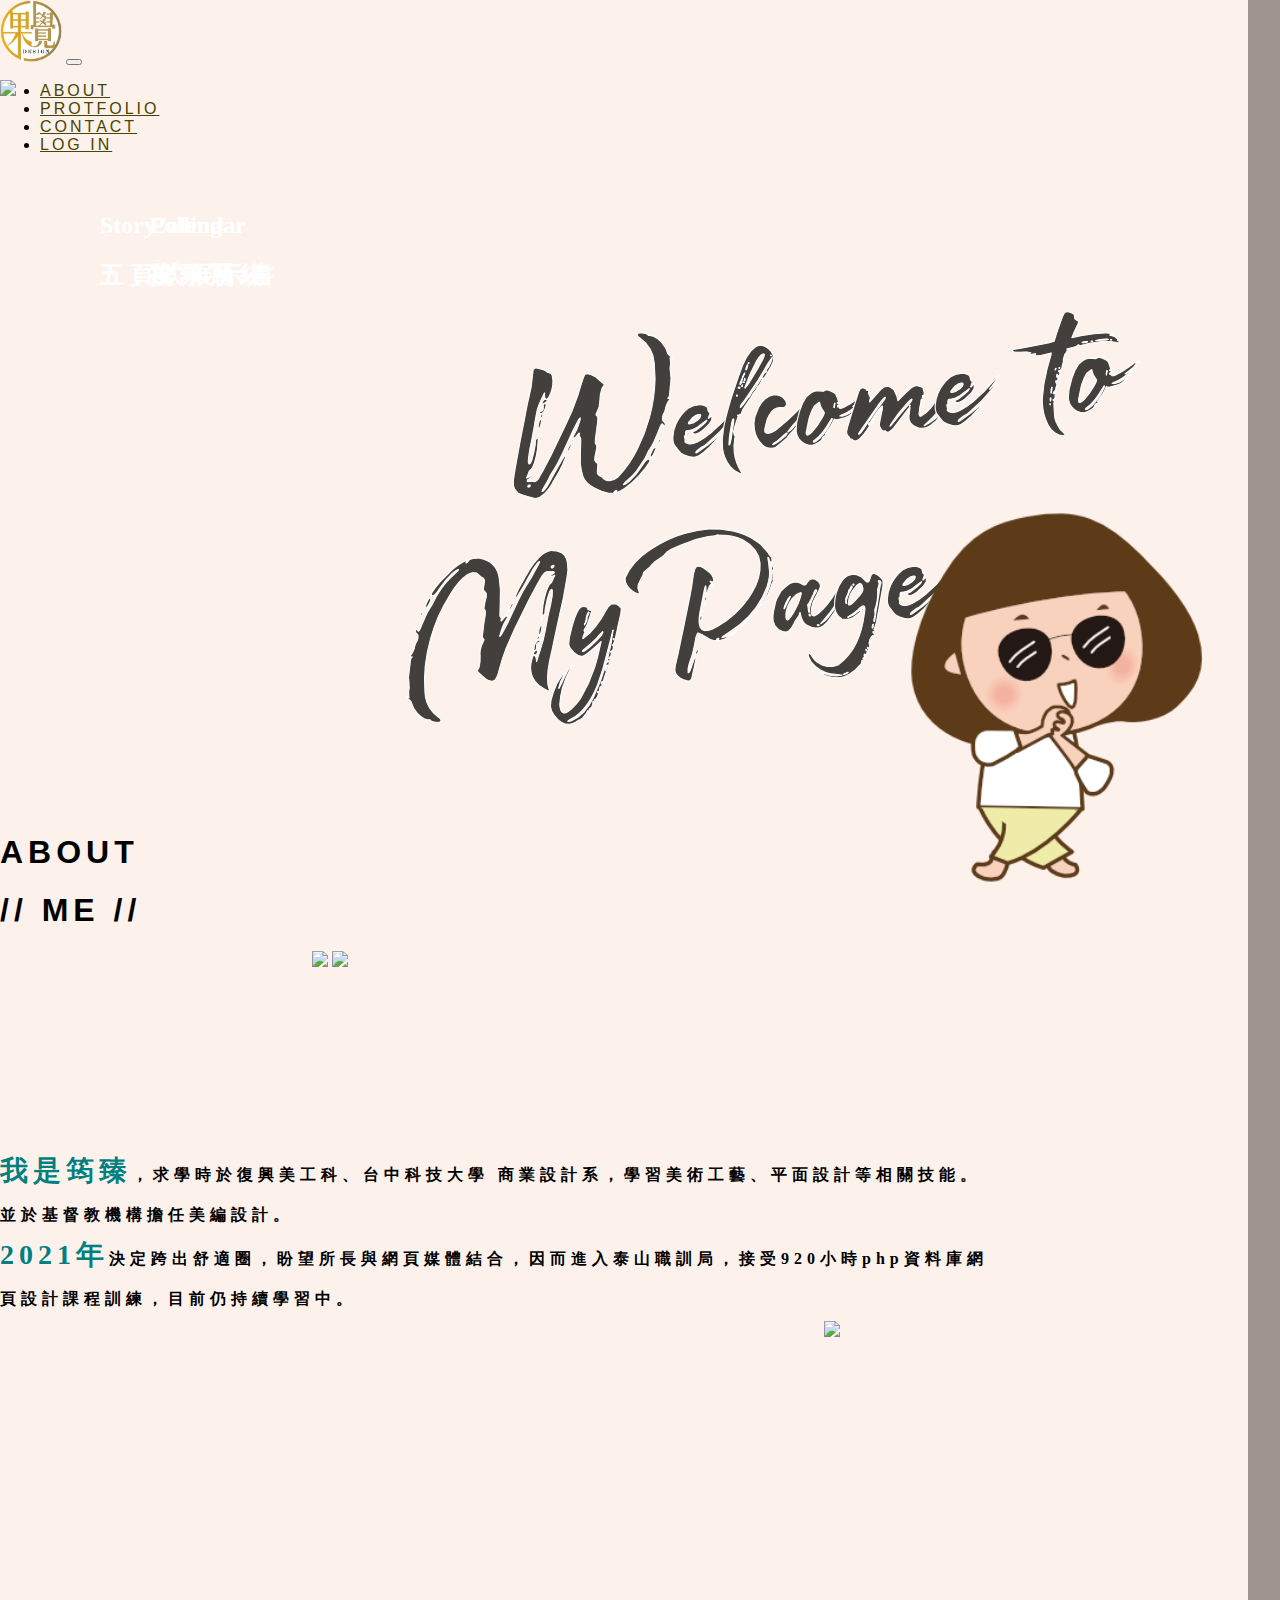
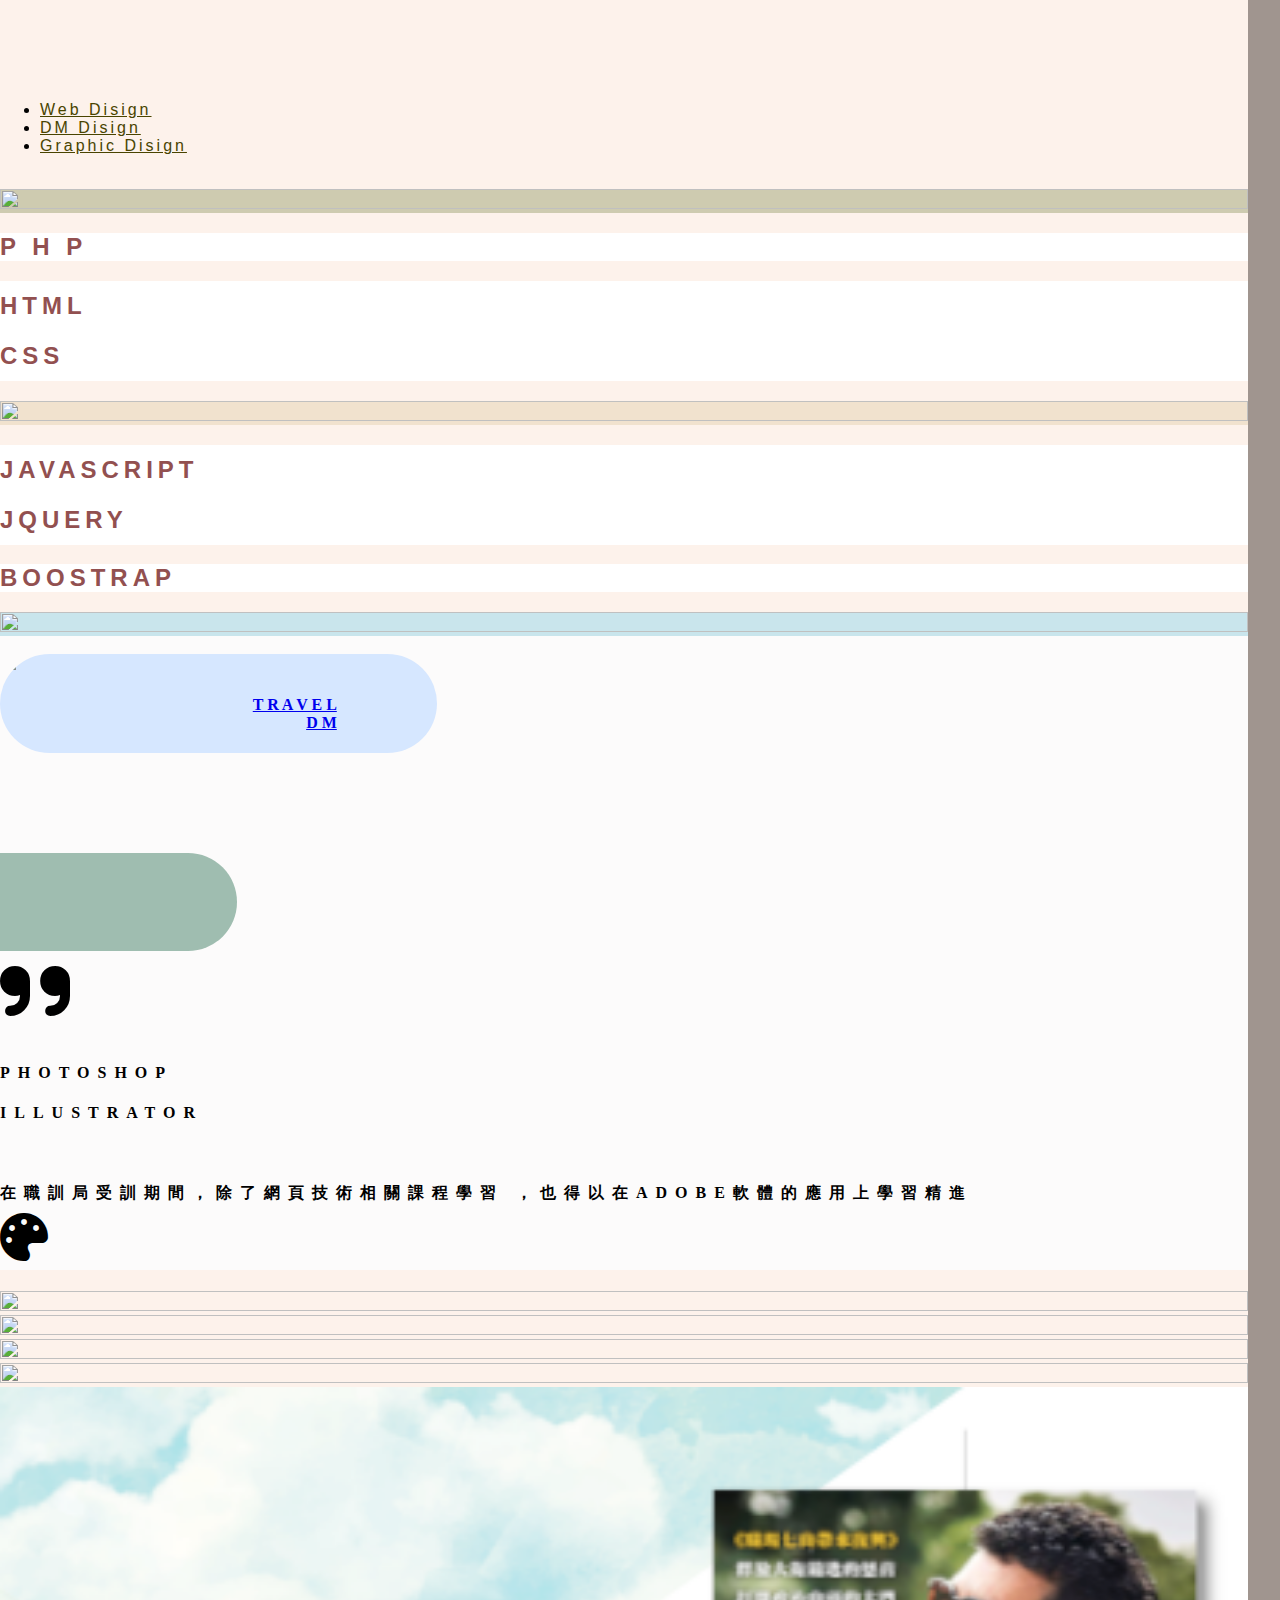
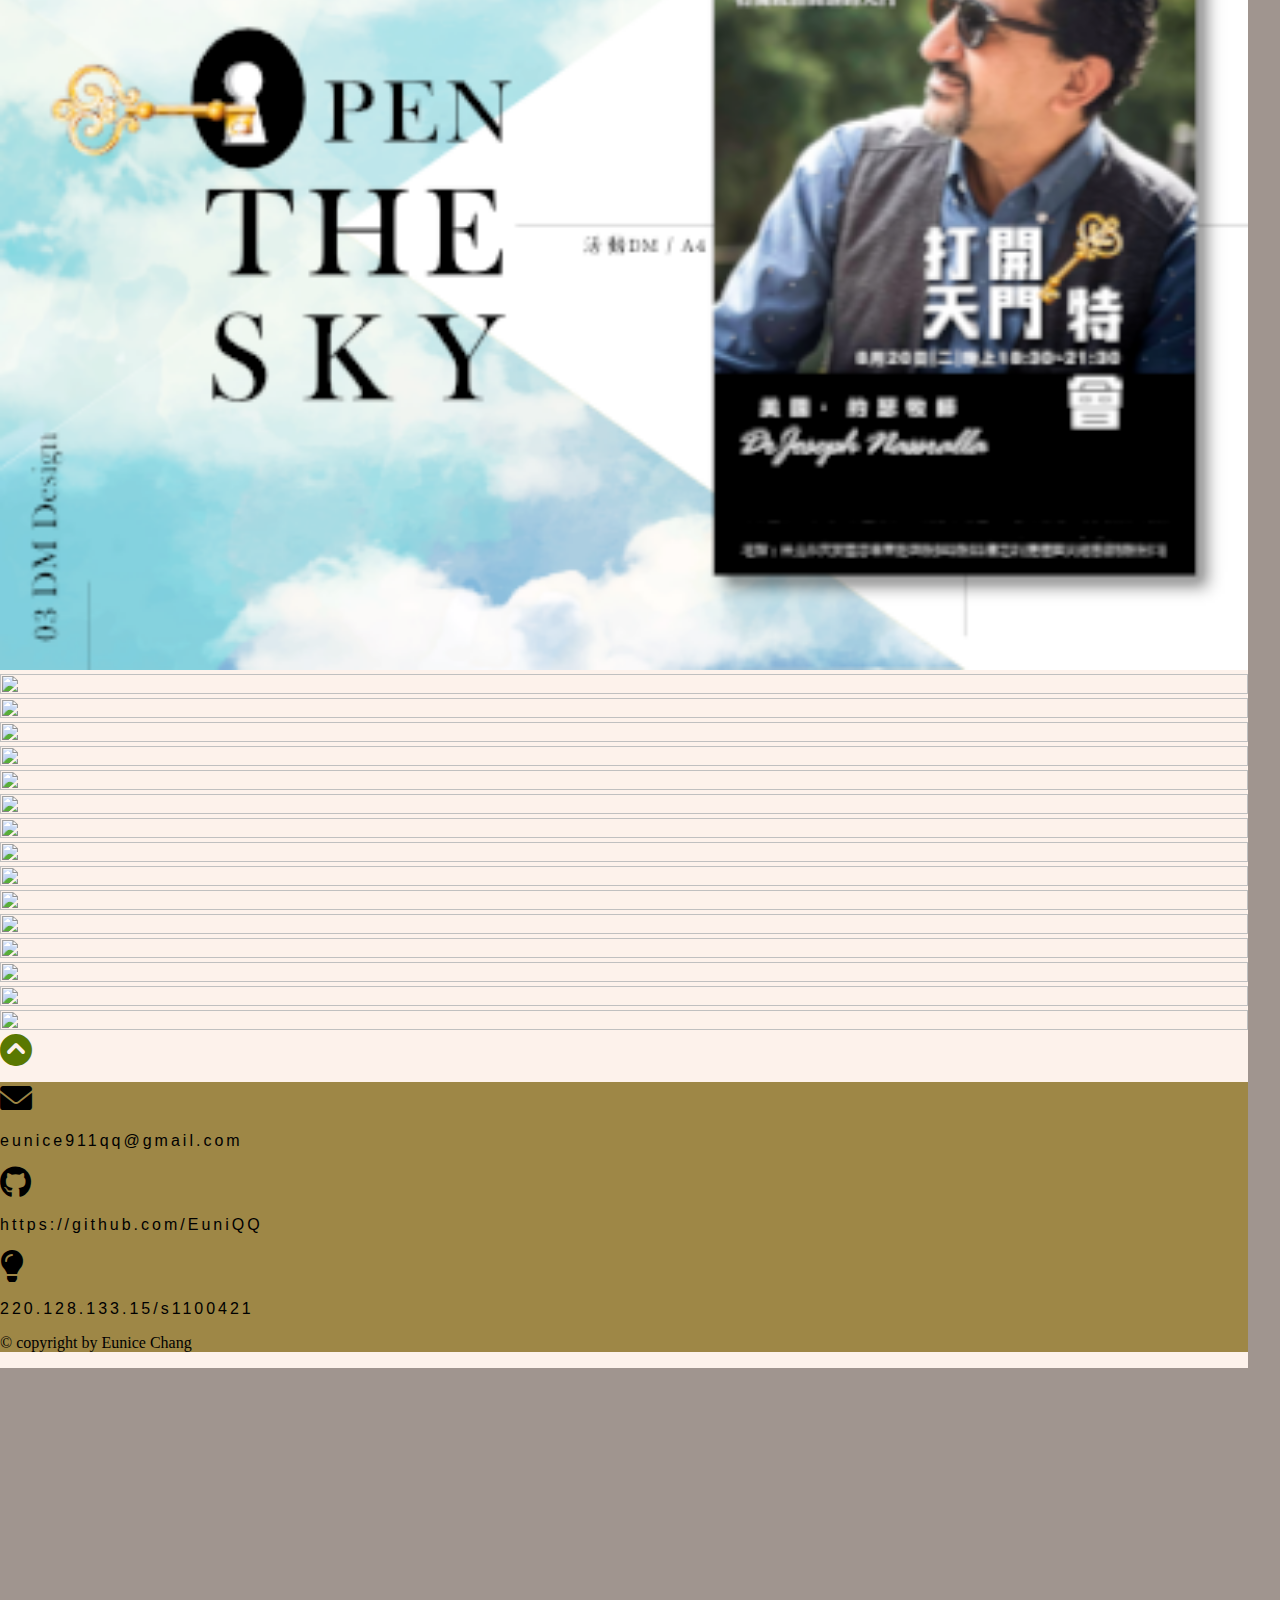
==== commit bdba823f: "調整about頁RWD" ====
--- a/index.html
+++ b/index.html
@@ -74,20 +74,21 @@
 
     <!-- about-->
     <!-- 左半邊 -->
-    <content class="container" id="aboutMe">
+    <content class="container-fruid" id="aboutMe">
       <div class="row">
-        <div class="col-lg-6 col-md-12 col-sm-12">
-          <div style="margin-top:150px;position:relative;">
-            <h1 class="aboutTitle" style="padding-left:80px;padding-top:50px">ABOUT</h1>
-            <h1 class="aboutTitle" style="padding-left:180px;">// ME //</h1>
-            <img src="./image/eunice.png" class="euniImg">
+        <!-- <div class="col-lg-6 col-md-12 col-sm-12" style="margin-top:150px;position:relative;border:1px solid red"> -->
+        <div class="col-lg-6 col-md-12 col-sm-12" style="margin-top:150px;">
+            <!-- <h1 class="aboutTitle" style="position:absolute;padding-left:80px;padding-top:50px">ABOUT</h1>
+            <h1 class="aboutTitle" style="padding-left:180px;">// ME //</h1> -->
+            <h1 class="aboutTitle mt-5 text-center" >ABOUT</h1>
+            <h1 class="aboutTitle ml-5 text-center ">// ME //</h1>
+            <img src="./image/eunice.png" class="euniImg mt-5 ">
             <img src="./image/dec_3.png" class="aboutImg-3">
             <img src="./image/dec_2.png" class="aboutImg-2">
-          </div>
         </div>
 
         <!-- 右半邊 -->
-        <div class="introduce col-lg-6 col-md-12 col-sm-12 mx-auto" style="position:relative; ">
+        <div class="introduce col-lg-6 col-md-8 col-sm-10 mx-auto" style="position:relative; ">
           <div class="textArea bg-white px-5 mx-auto">
             <h4 class="py-5   " style="letter-spacing:5px;line-height:40px;z-index:2; ">
               <strong style="color:teal;font-size:28px">我是筠臻</strong>，求學時於復興美工科、台中科技大學
--- a/style.css
+++ b/style.css
@@ -56,9 +56,8 @@
 }
 
 .euniImg {
-  margin-left: 80px;
-  margin-top: 40px;
-
+  margin-left: 25%;
+  width:50%;
 }
 
 .aboutImg-2 {
@@ -100,9 +99,9 @@
 }
 
 .aboutImg-1 {
-  position: relative;
-  right: -400px;
-  top: -100px;
+  position: absolute;
+  right: -200px;
+  top: 170px;
   width: 50%;
   z-index: 1;
   animation: rotation 15s infinite linear;
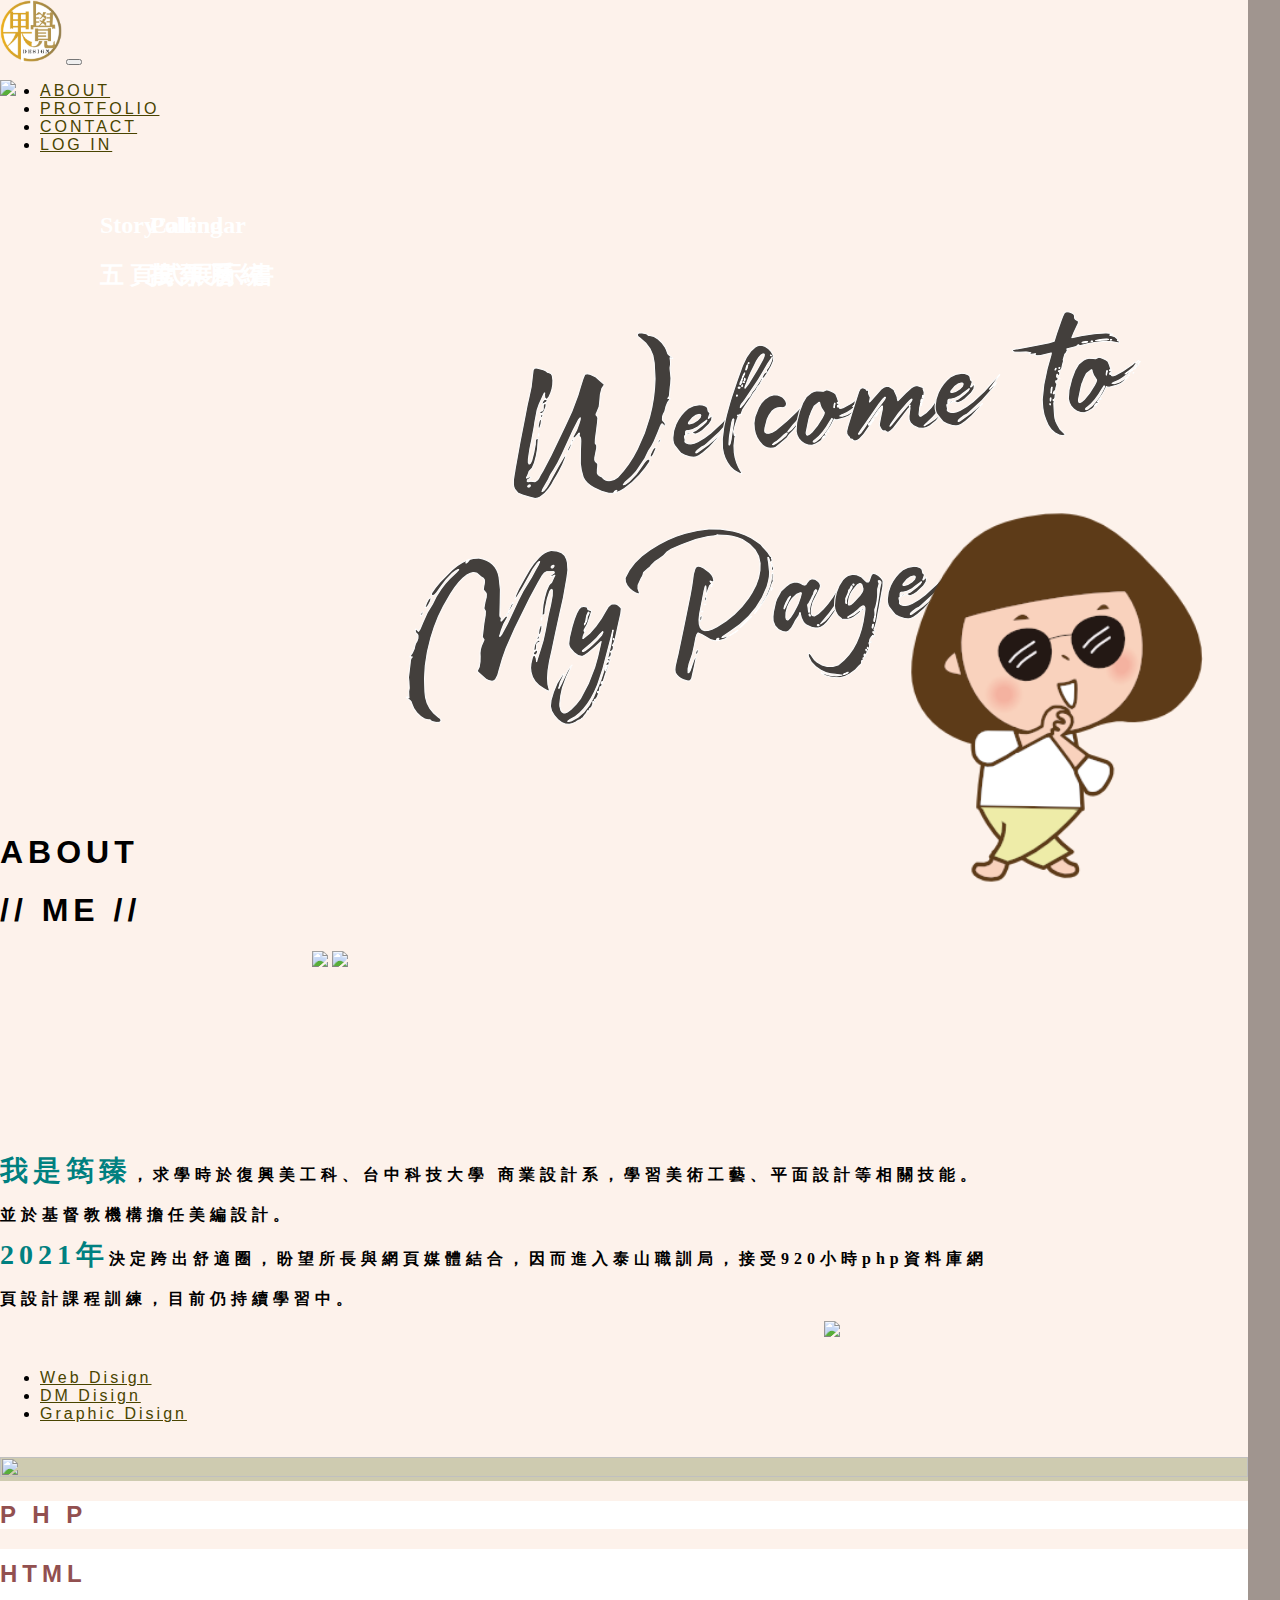
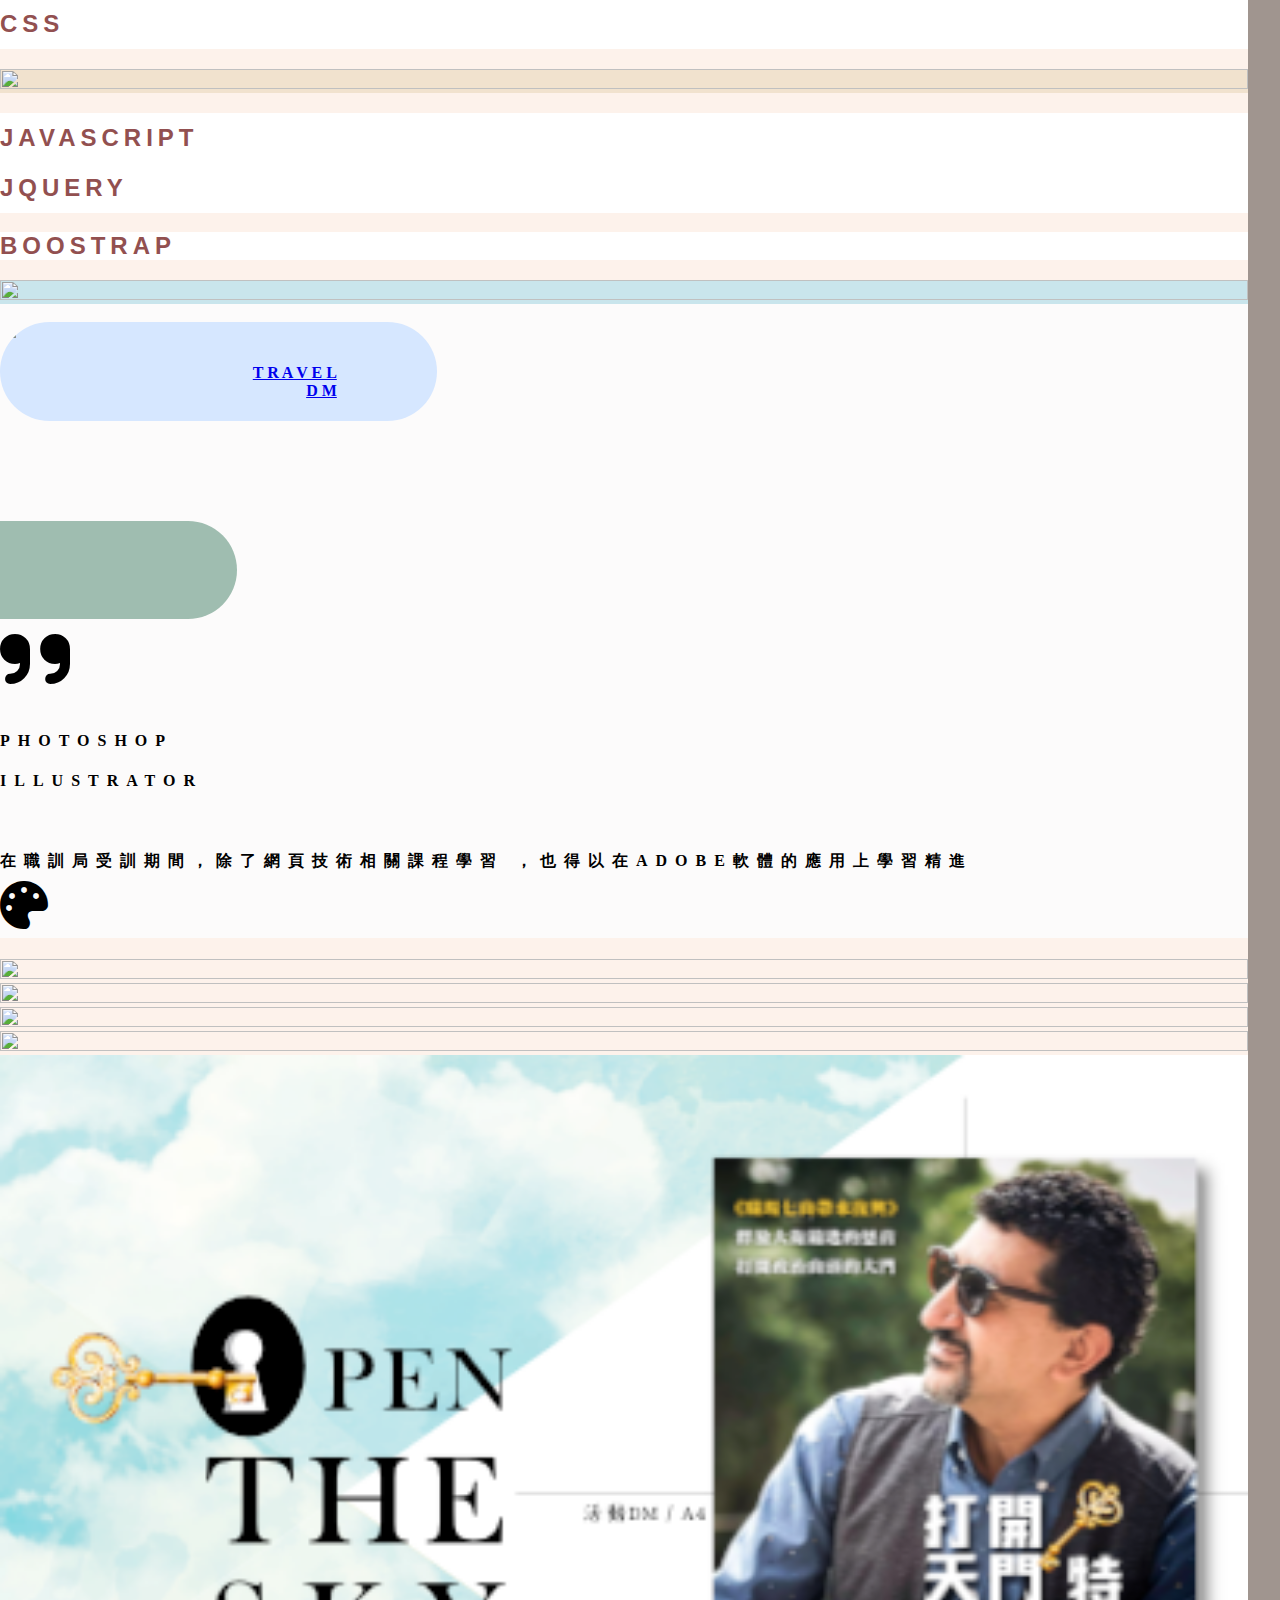
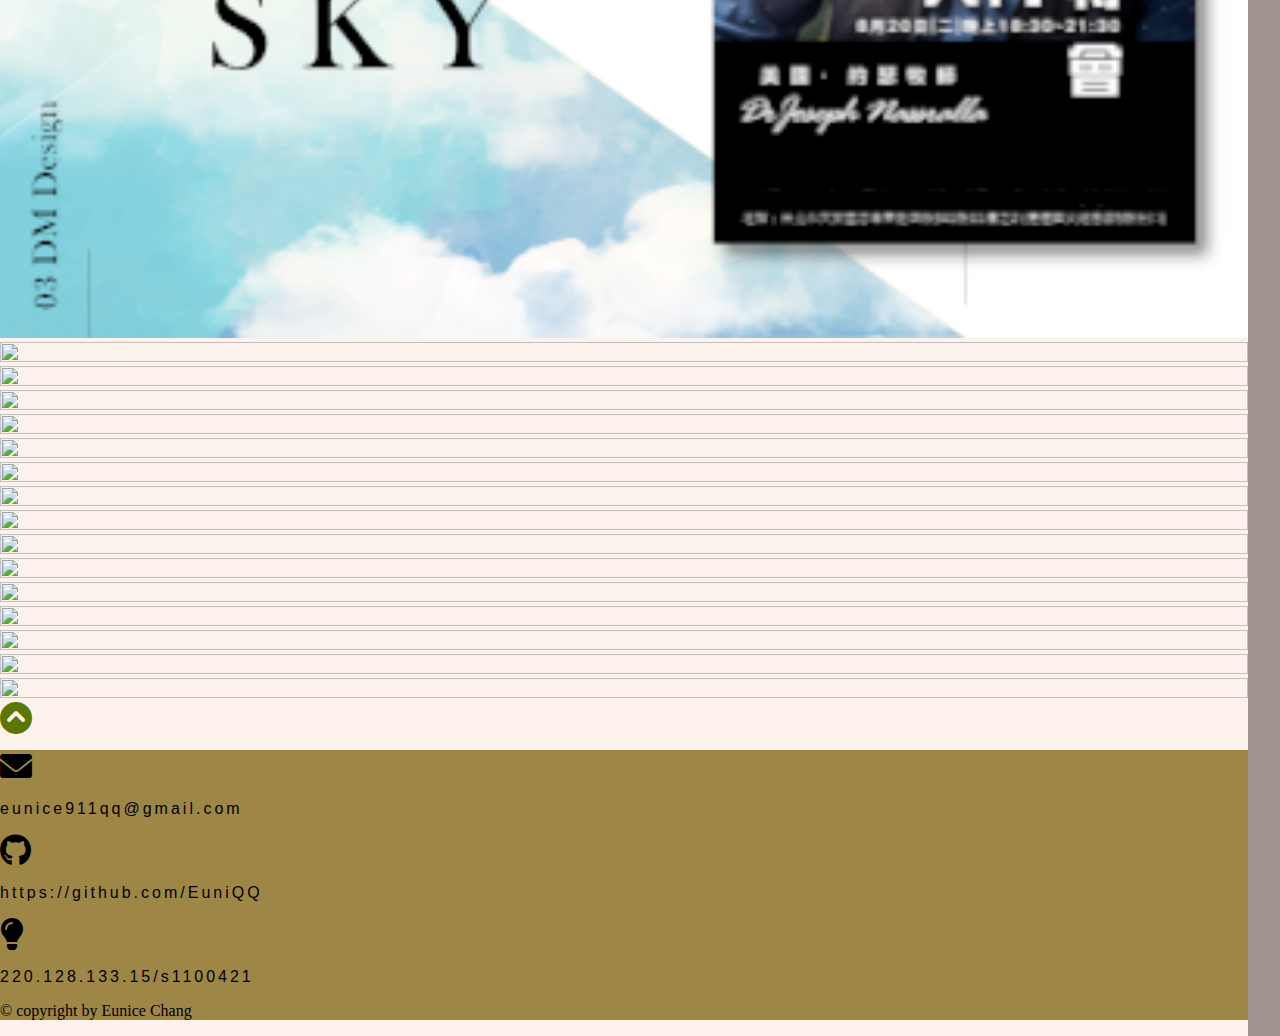
==== commit 0ed2eefa: "修改版面總長度、自我介紹欄長度" ====
--- a/index.html
+++ b/index.html
@@ -17,7 +17,7 @@
   </style>
 </head>
 
-<body style="height:5000px;background-color: rgb(160, 149, 143);">
+<body style="background-color: rgb(160, 149, 143);">
   <main class="mx-auto">
     <div class="container-fruid">
       <!-- nav -->
@@ -57,7 +57,7 @@
     <!-- top img -->
     <div class="container-fruid">
       <div class="row">
-        <div class="col-12" style="position:relative; ;">
+        <div class="col-12" style="position:relative;">
 
 
           <img src="./image/title-2.png" class="title">
--- a/style.css
+++ b/style.css
@@ -2,7 +2,7 @@
   margin: 0;
   background-color: rgb(160, 149, 143);
   width: 1920px;
-  height: 5000px
+  /* height: 5000px */
 }
 
 main {
@@ -91,7 +91,7 @@
 
 .textArea {
   border-radius: 20%;
-  height: 500px;
+  /* height: 500px; */
   width: 80%;
   margin-top: -120px;
   margin-bottom: 50px;
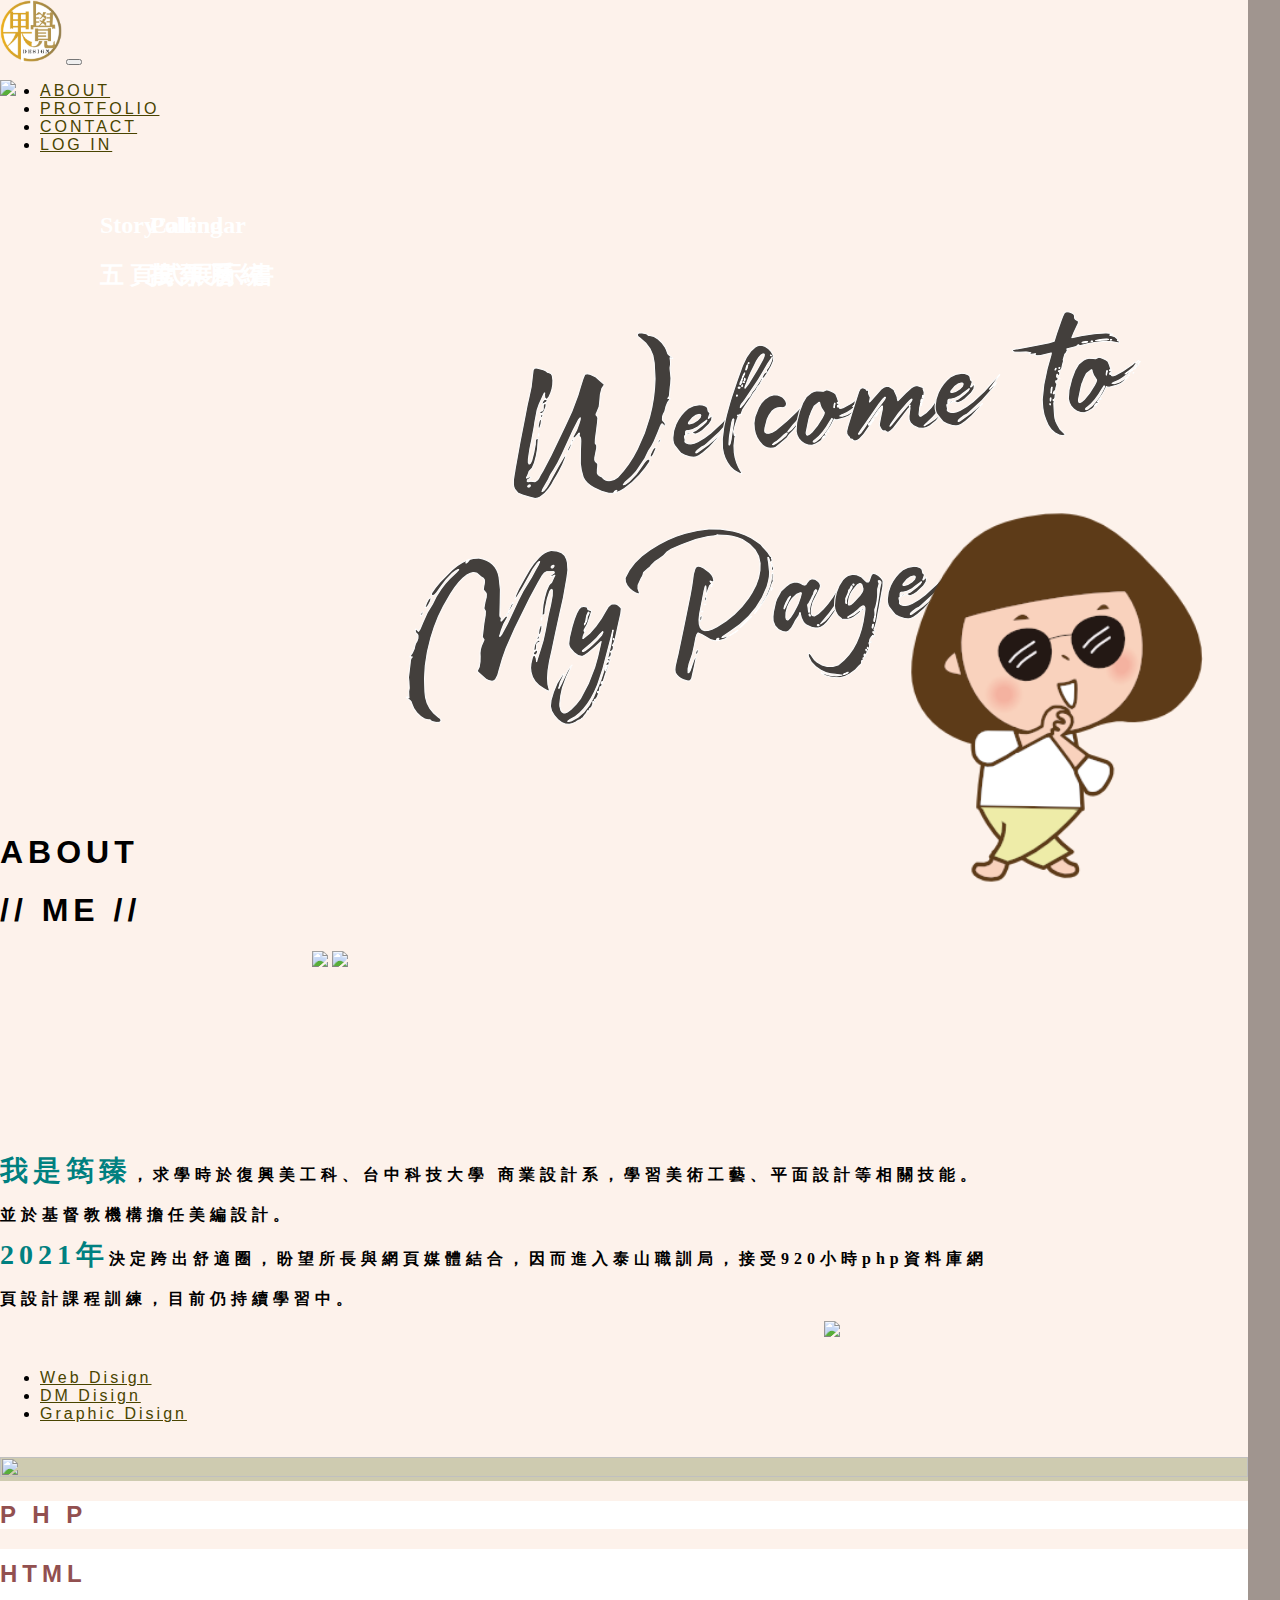
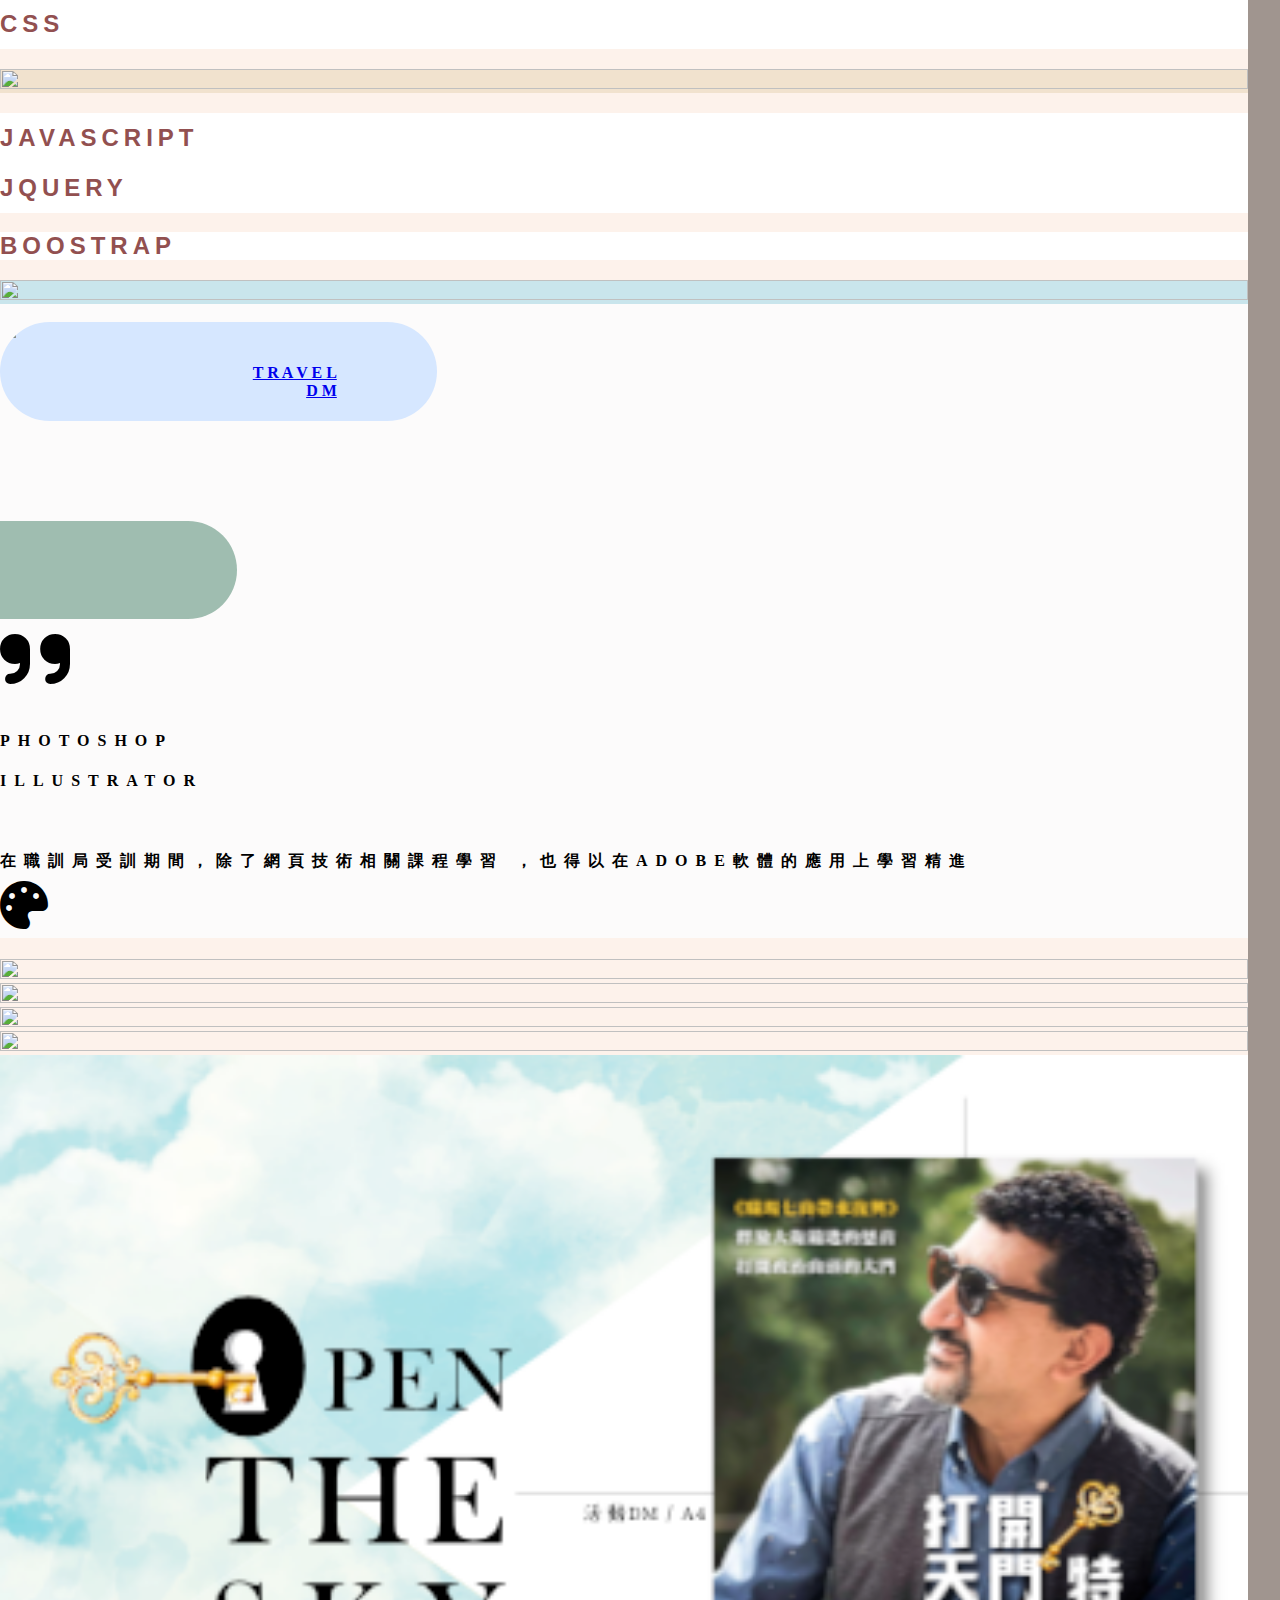
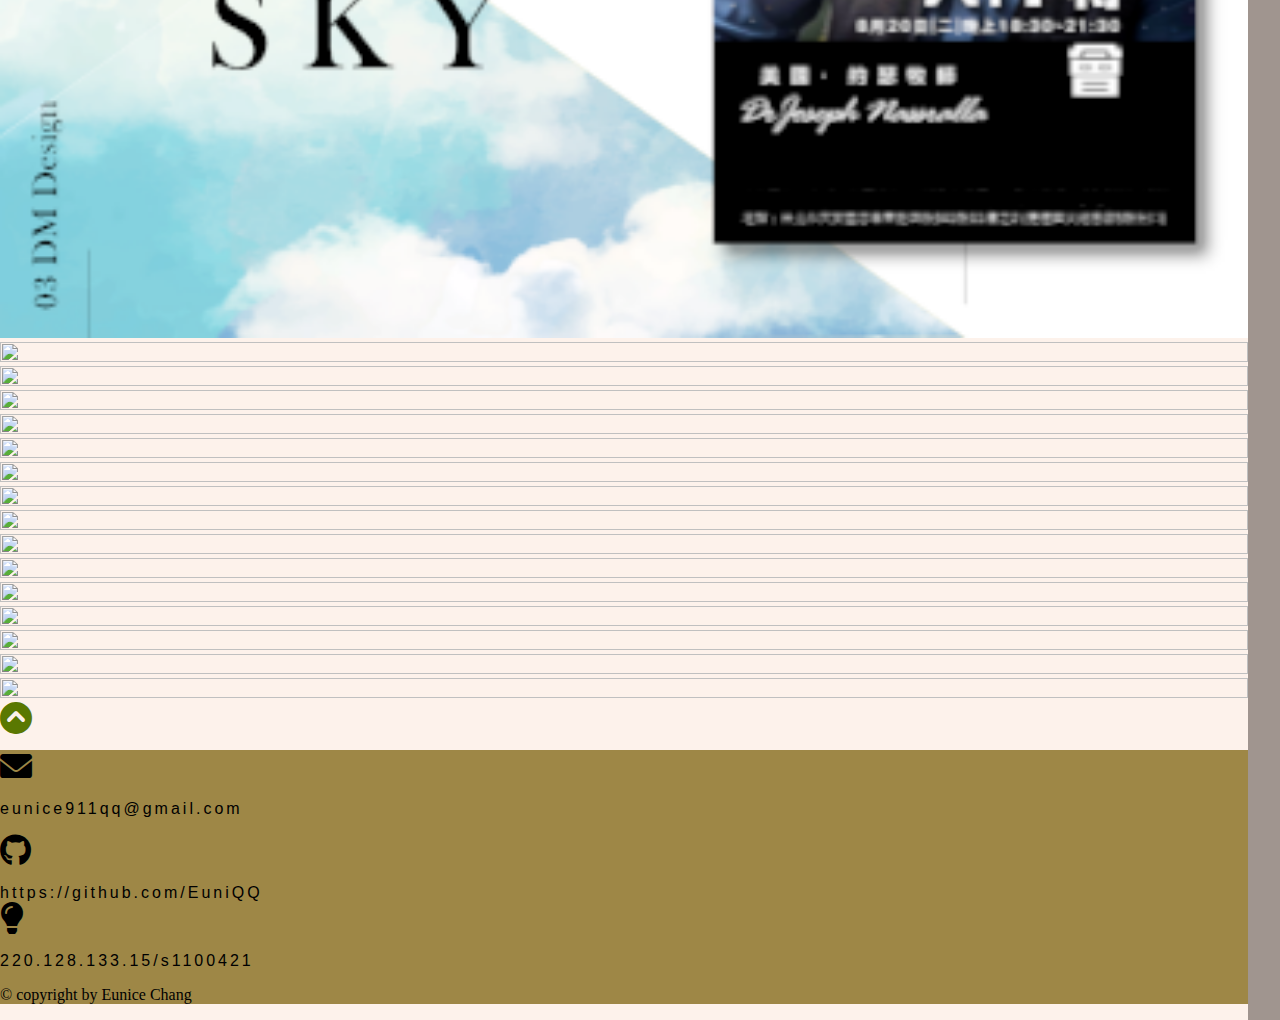
==== commit 6b1bc2db: "top button加hover左右搖擺效果，影像課作品加hover放大" ====
--- a/index.html
+++ b/index.html
@@ -88,7 +88,7 @@
         </div>
 
         <!-- 右半邊 -->
-        <div class="introduce col-lg-6 col-md-8 col-sm-10 mx-auto" style="position:relative; ">
+        <div class="introduce col-lg-6 col-md-8 col-sm-8 mx-auto" style="position:relative; ">
           <div class="textArea bg-white px-5 mx-auto">
             <h4 class="py-5   " style="letter-spacing:5px;line-height:40px;z-index:2; ">
               <strong style="color:teal;font-size:28px">我是筠臻</strong>，求學時於復興美工科、台中科技大學
@@ -327,7 +327,7 @@
     <!-- top button -->
     <div class="container">
       <div class="row">
-        <a href="#top" class="col-12 text-center font-weight-bold mt-5"
+        <a id="top" href="#top" class="col-12 text-center font-weight-bold mt-5"
           style="text-align:center;color:rgb(90, 120, 1)"><i class="arrow fas fa-chevron-circle-up fa-2x"></i></a>
 
       </div>
@@ -345,11 +345,11 @@
       </div>
 
       <div class="contactIfo text-center col-lg-4">
-        <p><i class="fab fa-github fa-2x"></i><br><br>https://github.com/EuniQQ</p>
+        <a><i class="fab fa-github fa-2x"></i><br><br>https://github.com/EuniQQ</a>
       </div>
 
       <div class="contactIfo text-center col-lg-4">
-        <p><i class="fas fa-lightbulb fa-2x"></i><br><br>220.128.133.15/s1100421</p>
+        <a><i class="fas fa-lightbulb fa-2x"></i><br><br>220.128.133.15/s1100421</a>
       </div>
 
       <!-- copyright -->
--- a/style.css
+++ b/style.css
@@ -154,11 +154,16 @@
 #psImg-2 {
   border-radius: 55px;
   width: 35%;
-  /* height: 550px; */
   height: 140%;
   background-color: rgb(214, 231, 255);
   overflow: hidden;
 }
+
+#psImg-1:hover,
+#psImg-2:hover {
+  transform:scale(1.1);
+}
+
 
 #psImg-2 {
   margin-top: 100px;
@@ -202,6 +207,19 @@
   }
 }
 
+/* top button */
+/* 左右搖擺 */
+@keyframes swing {
+  15%{transform: translateX(5px);}
+  40%{transform: translateX(-5px);}
+  65%{transform: translateX(2px);}
+  85%{transform: translateX(-2px);}
+  100%{transform: translateX(0px);}
+}
+
+#top:hover{
+  animation:swing 1s 1;
+}
 /* footer */
 .contactIfo {
   font-family: 'Inter', sans-serif;
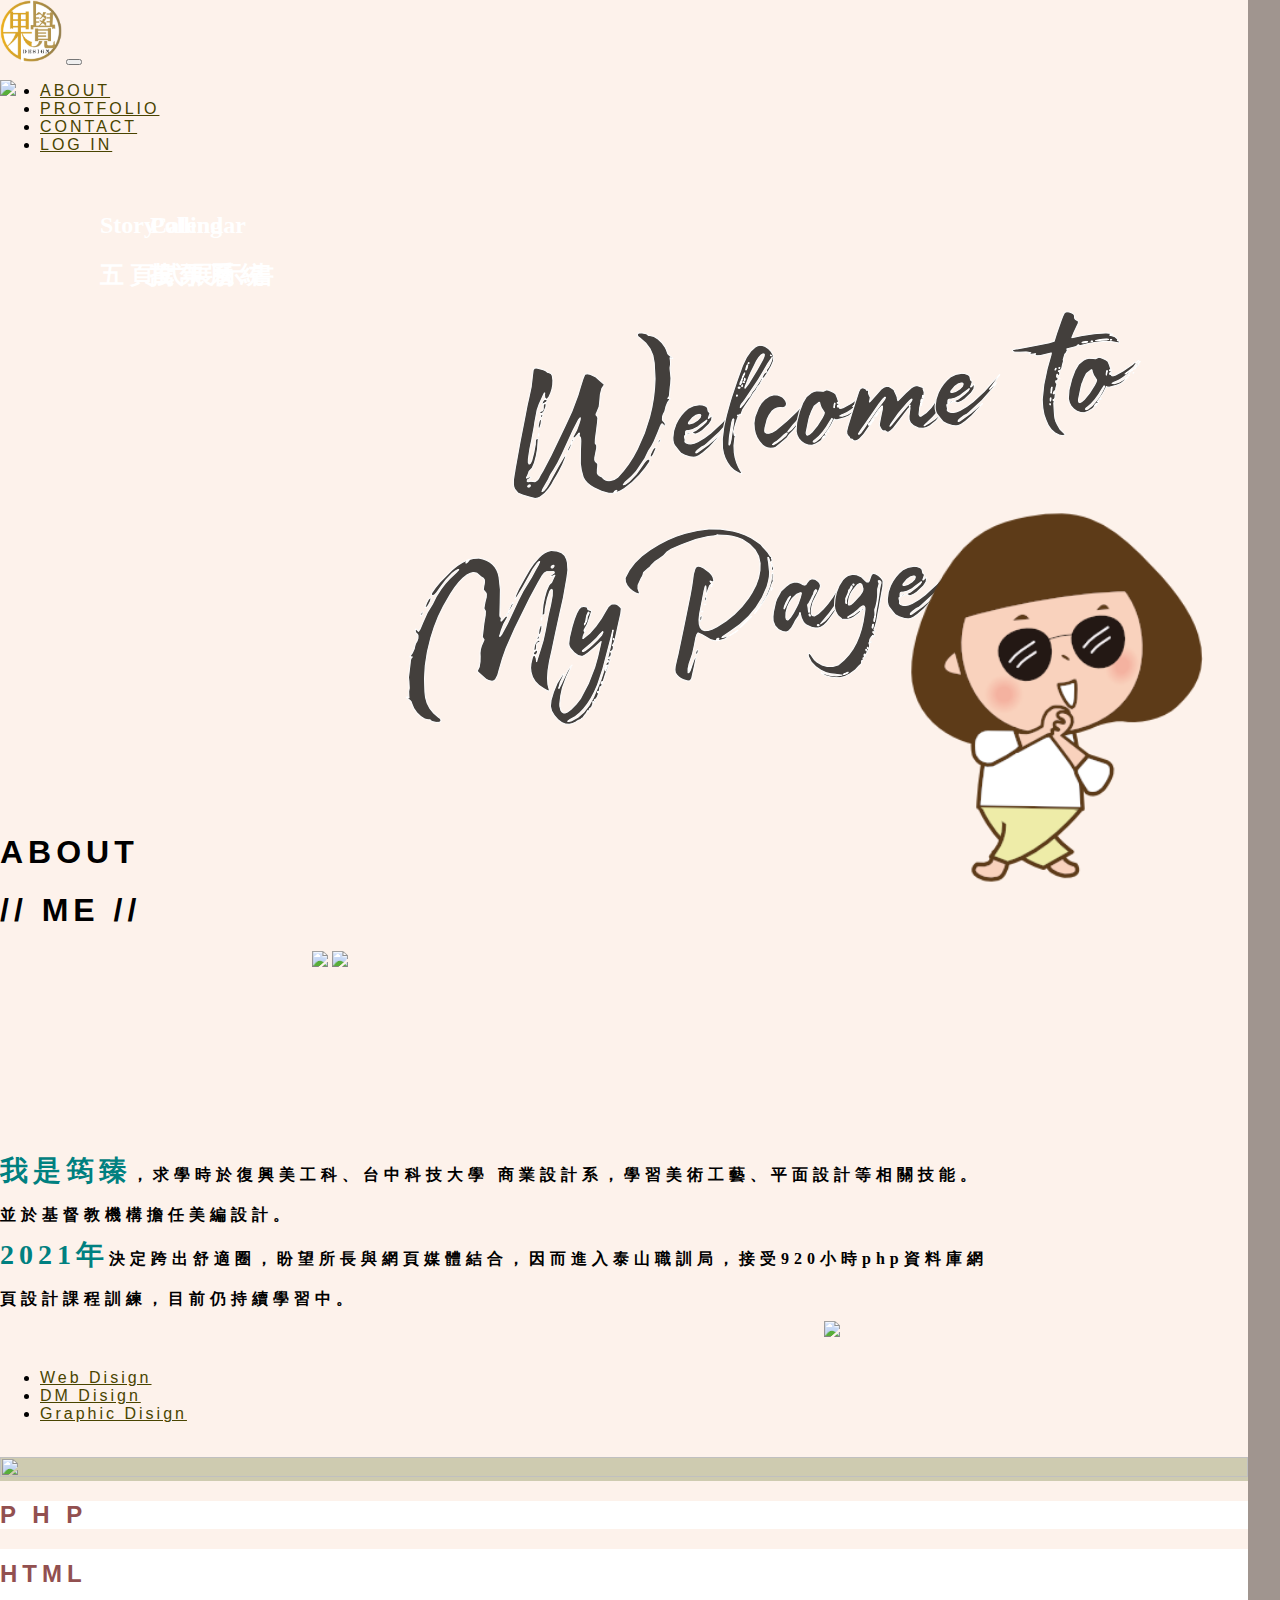
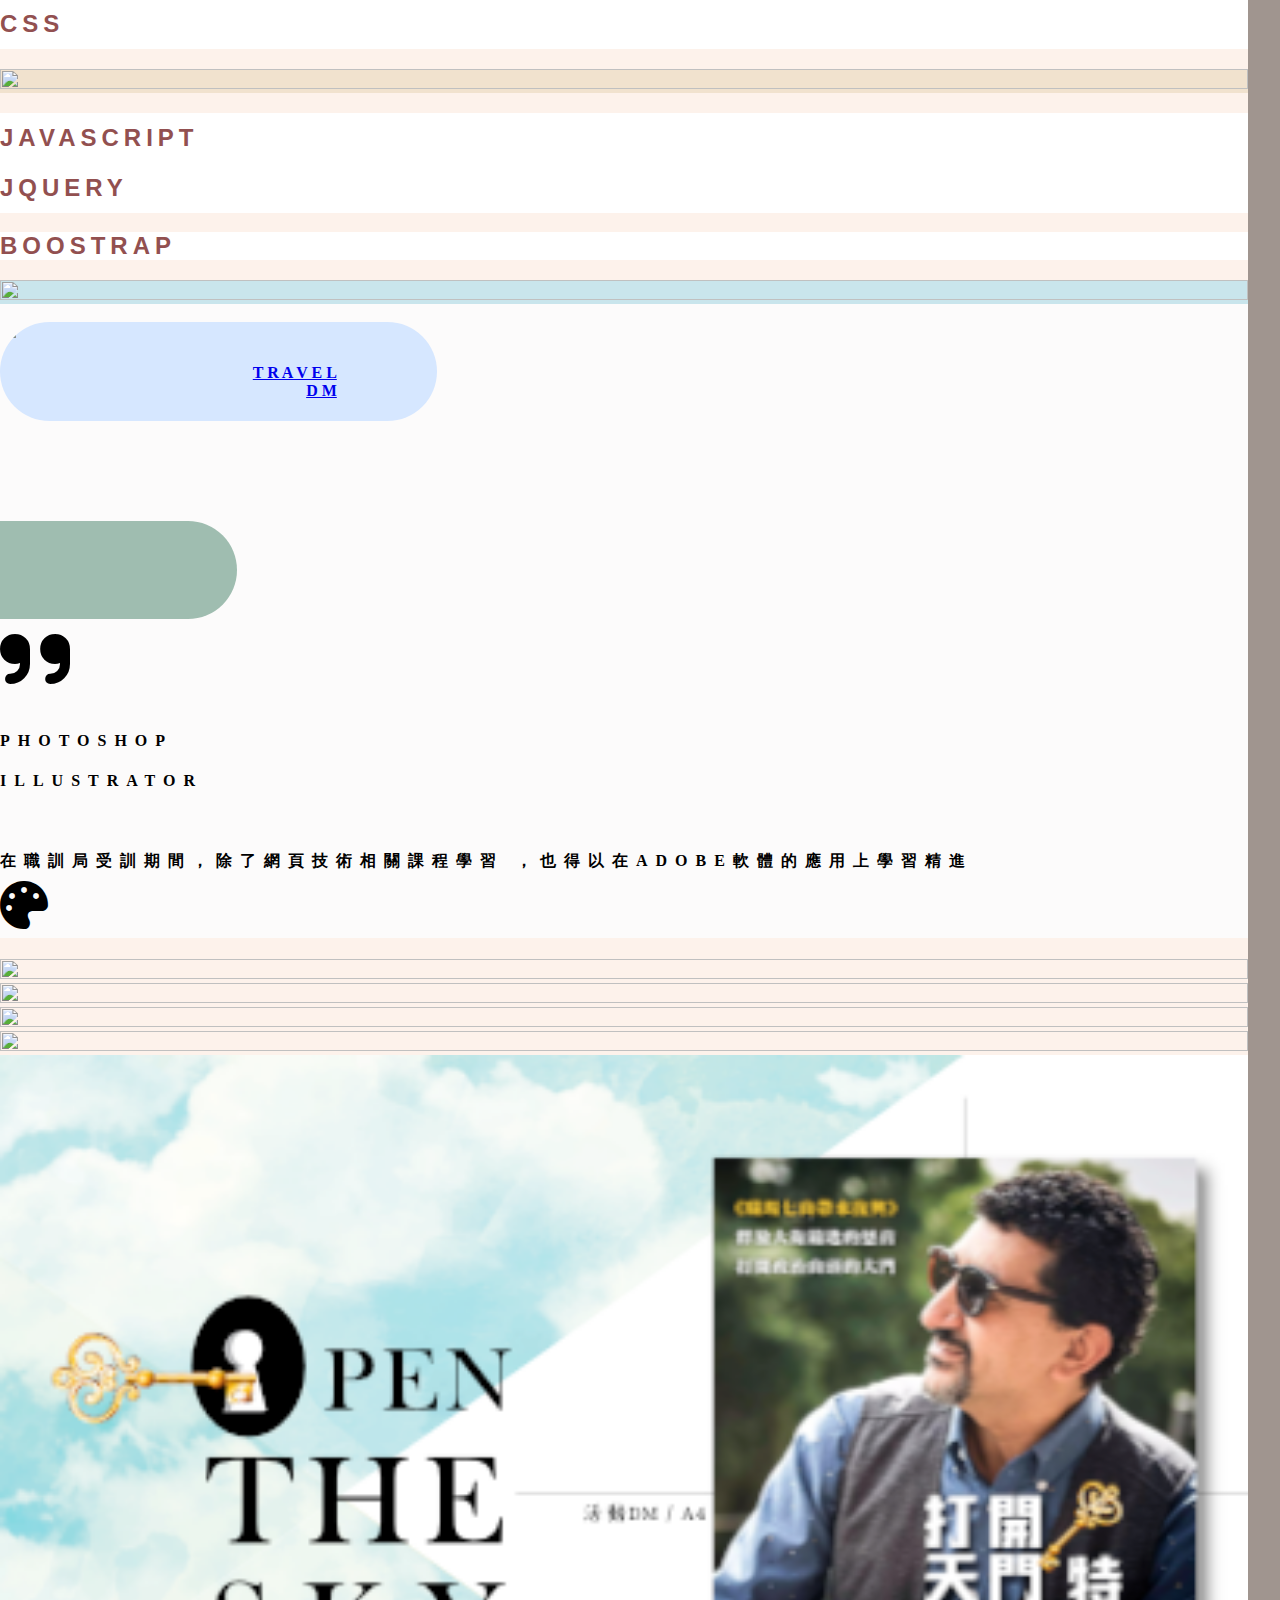
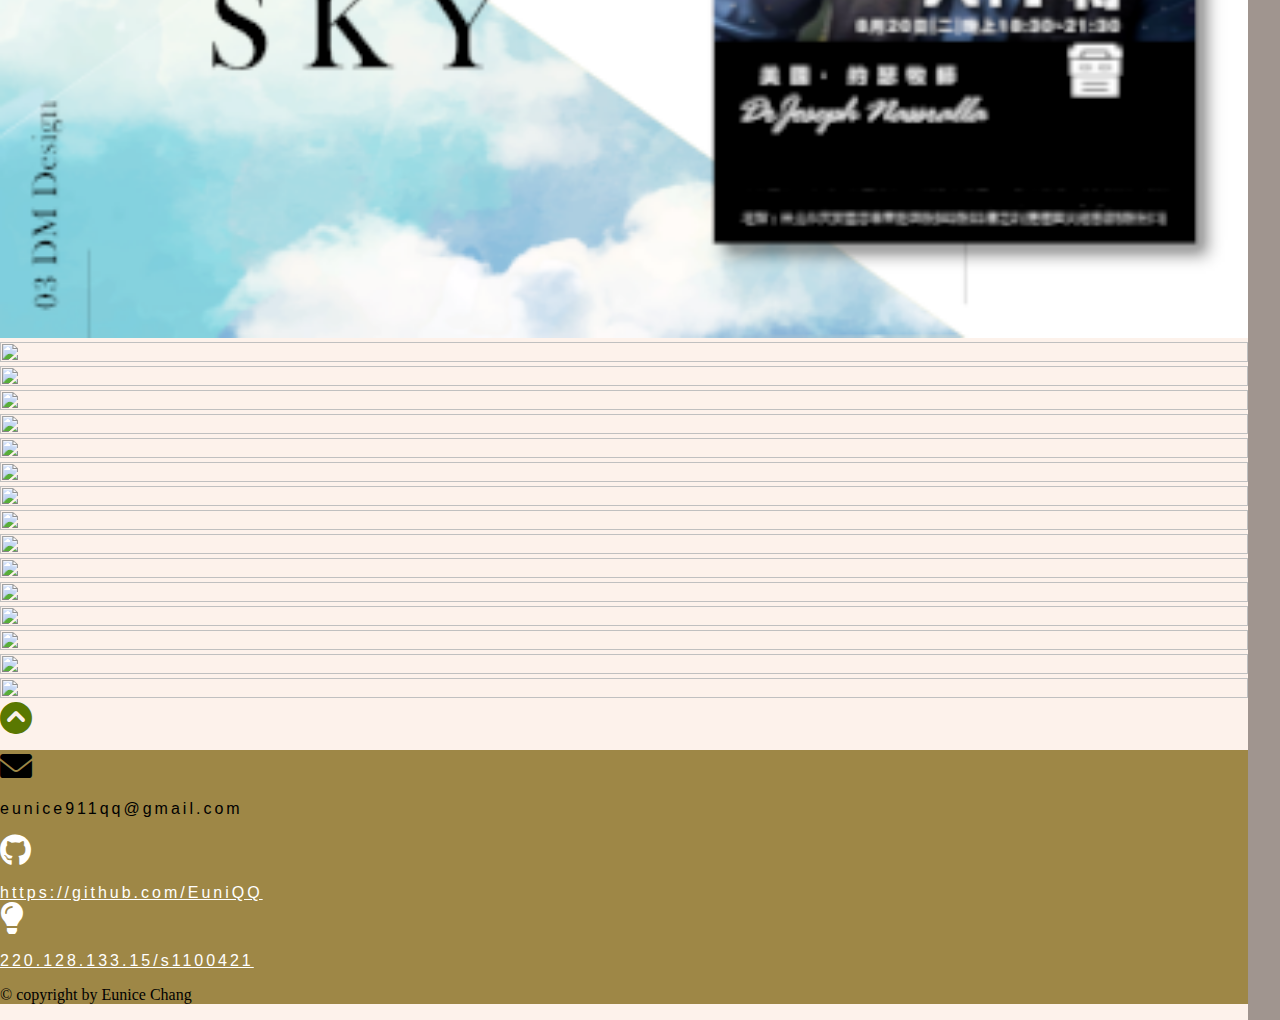
==== commit c4ddecc5: "頁尾資訊改a tag" ====
--- a/index.html
+++ b/index.html
@@ -344,12 +344,12 @@
         <p><i class="fas fa-envelope fa-2x"></i><br><br>eunice911qq@gmail.com</p>
       </div>
 
+      <div class="contactIfo text-center col-lg-4" >
+        <a href="https://github.com/EuniQQ" style="color: white;"><i class="fab fa-github fa-2x"></i><br><br>https://github.com/EuniQQ</a>
+      </div>
+
       <div class="contactIfo text-center col-lg-4">
-        <a><i class="fab fa-github fa-2x"></i><br><br>https://github.com/EuniQQ</a>
-      </div>
-
-      <div class="contactIfo text-center col-lg-4">
-        <a><i class="fas fa-lightbulb fa-2x"></i><br><br>220.128.133.15/s1100421</a>
+        <a href="220.128.133.15/s1100421" style="color: white;"><i class="fas fa-lightbulb fa-2x"></i><br><br>220.128.133.15/s1100421</a>
       </div>
 
       <!-- copyright -->
--- a/style.css
+++ b/style.css
@@ -2,7 +2,7 @@
   margin: 0;
   background-color: rgb(160, 149, 143);
   width: 1920px;
-  /* height: 5000px */
+
 }
 
 main {
